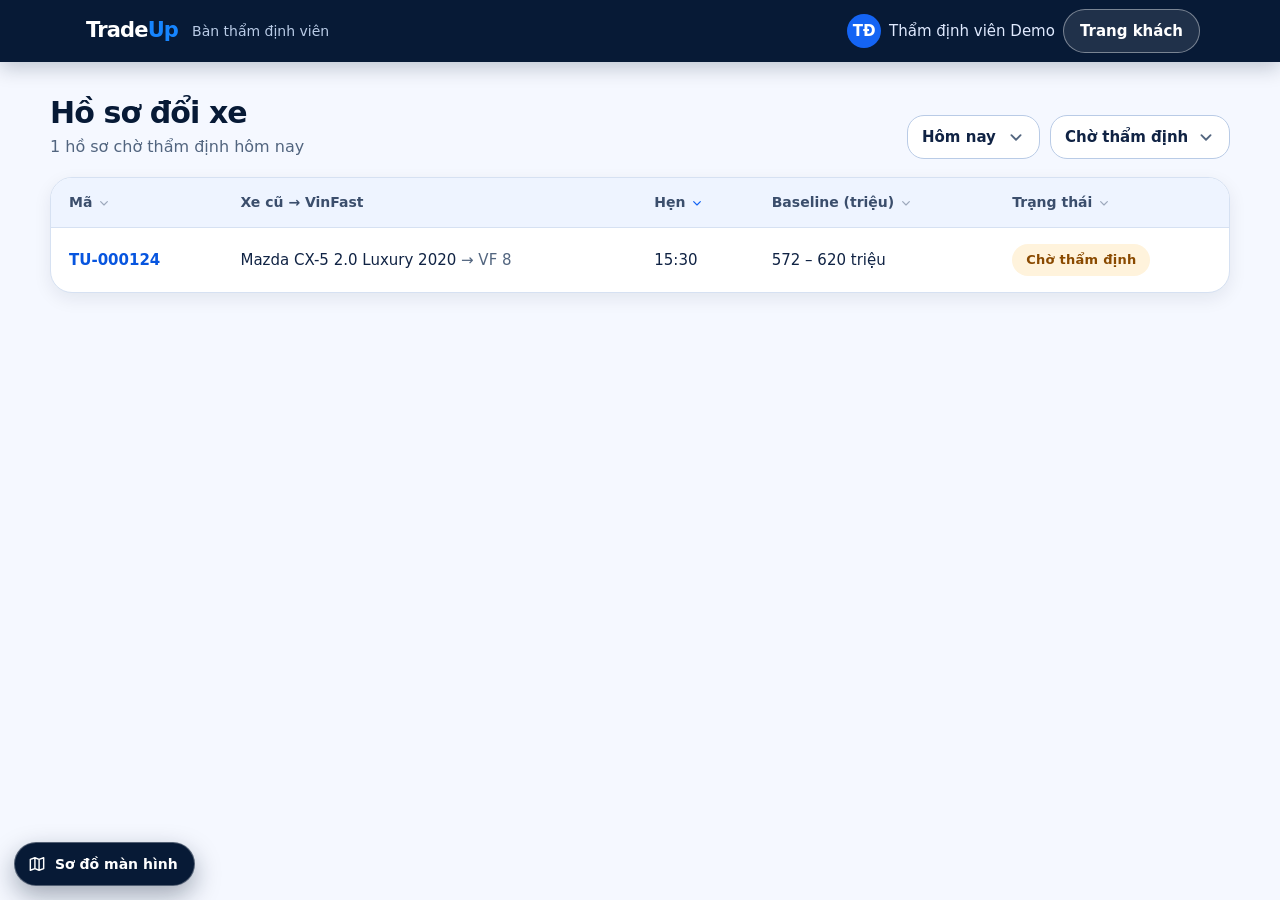
==== dealer.html @ f0292d06 "Add files via upload" ====
<!DOCTYPE html>
<html lang="vi">
<head>
<meta charset="UTF-8">
<meta name="viewport" content="width=device-width, initial-scale=1.0">
<meta name="theme-color" content="#071a36">
<title>TradeUp — Bàn thẩm định viên</title>
<link rel="stylesheet" href="assets/css/base.css">
<link rel="stylesheet" href="assets/css/app.css">
</head>
<body class="app-body">
<header class="appbar">
  <div class="appbar-in">
    <a class="logo" href="dealer.html#/" aria-label="TradeUp, danh sách hồ sơ">Trade<span>Up</span></a>
    <div class="appbar-title"><small>Bàn thẩm định viên</small></div>
    <span class="who"><i aria-hidden="true">TĐ</i><span>Thẩm định viên Demo</span></span>
    <a class="btn sm" href="index.html">Trang khách</a>
  </div>
</header>
<main class="desk" id="view" tabindex="-1"></main>
<dialog class="sheet" id="sheet"></dialog>
<noscript><p style="padding:24px">Bản thử này cần bật JavaScript.</p></noscript>
<script src="assets/js/data.js"></script>
<script src="assets/js/store.js"></script>
<script src="assets/js/ui.js"></script>
<script src="assets/js/dealer.js"></script>
</body>
</html>
---- assets/css/base.css ----
/* TradeUp: tokens + shared components + landing page.
   Look follows docs/tradeup-landing-page.html. */
:root {
  --blue: #1464f4; --blue-600: #0755df; --blue-300: #1685ff; --sky: #9ec8ff;
  --navy: #071a36; --navy-2: #0d2a52; --navy-deep: #06162d;
  --ink: #102344; --muted: #52657f; --ice: #eef4ff; --ground: #f5f8ff; --line: #d6e1f2; --white: #fff;
  --on-navy: #e0eaff; --on-navy-muted: #b9cbe6;
  --warn: #8a4a00; --warn-bg: #fff3dc; --warn-line: #f1cf8f;
  --danger: #b4232a; --danger-bg: #fdecec; --ok: #0b6b43; --ok-bg: #e3f6ec;
  --radius: 22px; --radius-md: 17px; --radius-sm: 12px;
  --shadow: 0 18px 55px rgba(7, 26, 54, .14); --shadow-sm: 0 6px 18px rgba(7, 26, 54, .08);
  --max: 1240px;
  --ease: cubic-bezier(.16, 1, .3, 1);
  --font: Inter, ui-sans-serif, system-ui, -apple-system, "Segoe UI", Roboto, "Helvetica Neue", Arial, sans-serif;
}
*, *::before, *::after { box-sizing: border-box; }
html { scroll-behavior: smooth; -webkit-text-size-adjust: 100%; scrollbar-color: #9db4d6 var(--ground); }
body { margin: 0; font-family: var(--font); font-size: 16px; line-height: 1.5; color: var(--ink); background: var(--ground); accent-color: var(--blue); caret-color: var(--blue); }
::selection { background: var(--blue); color: #fff; }
a { color: inherit; text-decoration: none; }
button, input, select, textarea { font: inherit; color: inherit; }
button { cursor: pointer; }
img { max-width: 100%; display: block; }
h1, h2, h3, p { margin: 0; }
h1, h2, h3 { text-wrap: balance; }
:focus-visible { outline: 3px solid var(--blue-300); outline-offset: 2px; border-radius: 6px; }
.on-dark :focus-visible, .topbar :focus-visible, .hero :focus-visible { outline-color: #a8d0ff; }
.num { font-variant-numeric: tabular-nums; }
.sr-only { position: absolute; width: 1px; height: 1px; overflow: hidden; clip: rect(0 0 0 0); white-space: nowrap; }
.container { width: min(var(--max), calc(100% - 64px)); margin-inline: auto; }
.ic { width: 20px; height: 20px; flex: none; }
.link { color: var(--blue); font-weight: 650; text-decoration: underline; text-underline-offset: 3px; text-decoration-thickness: 1px; }
.link:hover { color: var(--blue-600); }
.on-dark .link, .hero .link { color: var(--sky); }
.on-dark .link:hover, .hero .link:hover { color: #fff; }

/* Buttons */
.btn { border: 0; border-radius: 999px; min-height: 48px; padding: 13px 22px; background: var(--blue); color: #fff; font-weight: 750; display: inline-flex; align-items: center; justify-content: center; gap: 9px; text-align: center; transition: transform .25s var(--ease), background-color .2s, box-shadow .25s var(--ease); box-shadow: 0 8px 22px rgba(20, 100, 244, .24); }
.btn:hover { transform: translateY(-2px); background: var(--blue-600); box-shadow: 0 12px 26px rgba(20, 100, 244, .3); }
.btn:active { transform: translateY(0); }
.btn[disabled], .btn[aria-disabled="true"] { background: #c3cfe2; color: #56657c; box-shadow: none; cursor: not-allowed; transform: none; }
.btn.ghost { background: rgba(255, 255, 255, .08); border: 1px solid rgba(255, 255, 255, .66); box-shadow: none; }
.btn.ghost:hover { background: rgba(255, 255, 255, .18); }
.btn.light { background: #fff; color: var(--navy); box-shadow: none; }
.btn.light:hover { background: var(--ice); }
.btn.outline { background: #fff; color: var(--blue); border: 1px solid #b9cdf0; box-shadow: none; }
.btn.outline:hover { background: var(--ice); border-color: var(--blue); }
.btn.outline.danger { color: var(--danger); border-color: #ecc1c3; }
.btn.outline.danger:hover { background: var(--danger-bg); border-color: var(--danger); }
.btn.sm { min-height: 44px; padding: 9px 16px; font-size: 15px; }
.btn.block { width: 100%; }
.iconbtn { width: 44px; height: 44px; border-radius: 50%; border: 0; background: transparent; display: inline-grid; place-items: center; color: inherit; transition: background-color .2s; }
.iconbtn:hover { background: rgba(20, 100, 244, .12); }
.logo { font-size: 25px; font-weight: 850; letter-spacing: -.04em; color: inherit; }
.logo span { color: var(--blue-300); }

/* Range bar: one drawing for every price range in the product */
.rbar { margin: 44px 0 10px; }
.rbar-tick.end i { transform: translateX(-94%); }
.rbar-track { position: relative; height: 12px; border-radius: 20px; background: #dbe6f7; }
.rbar-band { position: absolute; top: 0; bottom: 0; border-radius: 20px; background: linear-gradient(90deg, var(--blue), #66c4ff); transform-origin: left; }
.rbar-band::before, .rbar-band::after { content: ""; position: absolute; top: -2px; width: 16px; height: 16px; border-radius: 50%; background: var(--blue); border: 2px solid #fff; }
.rbar-band::before { left: -6px; } .rbar-band::after { right: -6px; }
.rbar-tick { position: absolute; top: -5px; height: 22px; width: 2px; background: var(--ink); }
.rbar-tick i { position: absolute; bottom: 26px; left: 50%; transform: translateX(-50%); white-space: nowrap; font-style: normal; font-size: 13px; color: var(--muted); }
.rbar-marker { position: absolute; top: -7px; width: 26px; height: 26px; margin-left: -13px; border-radius: 50%; background: var(--navy); border: 4px solid #fff; box-shadow: 0 4px 10px rgba(7, 26, 54, .3); transition: left .35s var(--ease), background-color .2s; }
.rbar-marker.out { background: #c46a00; }
.reveal .rbar-band { animation: wipe .9s var(--ease) both; }
@keyframes wipe { from { clip-path: inset(-6px 100% -6px -8px); } to { clip-path: inset(-6px -8px -6px -8px); } }

/* Notes */
.note { display: flex; gap: 10px; align-items: flex-start; padding: 12px 14px; border-radius: var(--radius-sm); background: var(--ice); color: #33486a; font-size: 15px; line-height: 1.5; }
.note .ic { margin-top: 2px; color: var(--blue); }
.note.warn { background: var(--warn-bg); color: var(--warn); border: 1px solid var(--warn-line); }
.note.warn .ic { color: #b86200; }
.pill { display: inline-flex; align-items: center; gap: 6px; background: var(--blue); color: #fff; padding: 6px 14px; border-radius: 99px; font-size: 13px; font-weight: 750; letter-spacing: .02em; }
.pill.soft { background: #dce9ff; color: #0c47b3; }
.pill.wait { background: var(--warn-bg); color: var(--warn); }
.pill.done { background: var(--ok-bg); color: var(--ok); }
.pill.off { background: #e6eaf1; color: #4b5a70; }

/* Dialog / bottom sheet */
dialog.sheet { border: 0; padding: 22px; border-radius: var(--radius); width: min(520px, calc(100% - 24px)); max-height: min(86dvh, 760px); color: var(--ink); background: #fff; box-shadow: 0 30px 90px rgba(6, 22, 45, .45); }
dialog.sheet::backdrop { background: rgba(6, 22, 45, .58); backdrop-filter: blur(3px); }
dialog.sheet[open] { animation: sheet-in .35s var(--ease); }
@keyframes sheet-in { from { opacity: 0; transform: translateY(18px); } }
.sheet-head { display: flex; align-items: center; justify-content: space-between; gap: 12px; margin: -6px -8px 8px 0; }
.sheet-head h2 { font-size: 21px; letter-spacing: -.02em; color: var(--navy); }
.sheet h3 { font-size: 14px; font-weight: 750; color: var(--muted); margin: 18px 0 8px; }
.sheet-note { color: var(--muted); font-size: 15px; }
.sheet-actions { display: flex; gap: 10px; margin-top: 20px; }
.sheet-actions .btn { flex: 1; }
.rows { margin: 0; padding: 0; list-style: none; }
.rows li, .kv { display: flex; justify-content: space-between; gap: 16px; padding: 11px 0; border-bottom: 1px solid var(--line); }
.rows li:last-child { border-bottom: 0; }
.kv dt, .rows .k { color: var(--muted); } .kv dd { margin: 0; font-weight: 650; text-align: right; }
.check { display: flex; gap: 12px; align-items: flex-start; min-height: 44px; padding: 8px 0; cursor: pointer; }
.check input { width: 22px; height: 22px; margin: 1px 0 0; flex: none; }

/* Prototype screen map */
.proto-fab { position: fixed; left: 14px; bottom: 14px; z-index: 40; display: inline-flex; align-items: center; gap: 8px; min-height: 44px; padding: 0 16px 0 12px; border-radius: 999px; border: 1px solid rgba(255, 255, 255, .3); background: var(--navy); color: #fff; font-size: 14px; font-weight: 650; box-shadow: 0 10px 26px rgba(6, 22, 45, .35); transition: transform .25s var(--ease), background-color .2s; }
.proto-fab:hover { background: var(--navy-2); transform: translateY(-2px); }
.proto-list { list-style: none; margin: 0; padding: 0; display: grid; grid-template-columns: 1fr 1fr; gap: 6px; }
.proto-list a { display: flex; align-items: center; min-height: 44px; padding: 8px 12px; border-radius: var(--radius-sm); background: var(--ice); font-size: 15px; font-weight: 600; transition: background-color .2s; }
.proto-list a:hover { background: #dce9ff; color: var(--blue-600); }
.proto-tools { display: grid; gap: 8px; justify-items: start; }
.toast { position: fixed; left: 50%; bottom: 76px; z-index: 60; transform: translate(-50%, 20px); opacity: 0; pointer-events: none; max-width: calc(100% - 32px); padding: 12px 18px; border-radius: 14px; background: var(--navy); color: #fff; font-size: 15px; box-shadow: var(--shadow); transition: opacity .25s, transform .35s var(--ease); }
.toast.show { opacity: 1; transform: translate(-50%, 0); }

/* ---------- Landing ---------- */
.topbar { position: absolute; z-index: 5; left: 0; right: 0; top: 0; color: #fff; }
.nav { height: 78px; display: flex; align-items: center; justify-content: space-between; gap: 20px; border-bottom: 1px solid rgba(255, 255, 255, .27); }
.navlinks { display: flex; gap: 34px; font-size: 14px; font-weight: 650; color: #f0f5ff; }
.navlinks a { padding: 12px 0; transition: color .2s; }
.navlinks a:hover { color: #8fc1ff; }
.nav-menu { display: none; }
.hero { min-height: 640px; color: #fff; position: relative; overflow: hidden; background: linear-gradient(90deg, #06162d 0%, #09264a 43%, #0a2544 100%); display: flex; align-items: center; padding: 118px 0 58px; }
.hero-photo { position: absolute; top: 0; bottom: 0; right: -44px; width: min(72%, 900px); background: url("../img/hero.jpg") right center / cover no-repeat; -webkit-mask-image: linear-gradient(90deg, transparent 17%, rgba(0, 0, 0, .55) 38%, #000 60%); mask-image: linear-gradient(90deg, transparent 17%, rgba(0, 0, 0, .55) 38%, #000 60%); }
.hero::after { content: ""; position: absolute; inset: auto 0 0; height: 160px; background: linear-gradient(transparent, rgba(7, 26, 54, .78)); }
.hero-content { position: relative; z-index: 1; display: grid; grid-template-columns: 1.05fr .95fr; align-items: center; gap: 24px; }
.hero h1 { font-size: clamp(44px, 6vw, 76px); line-height: .99; letter-spacing: -.04em; font-weight: 800; margin: 0 0 20px; max-width: 650px; }
.hero h1 em { font-style: normal; color: var(--blue-300); }
.hero-lead { font-size: 19px; line-height: 1.55; color: var(--on-navy); max-width: 480px; margin-bottom: 27px; }
.hero-actions { display: flex; gap: 12px; flex-wrap: wrap; }
.hero-meta { margin-top: 22px; color: #c9d8ee; font-size: 14px; display: grid; gap: 6px; }
.hero-meta span { display: flex; gap: 8px; align-items: center; }
.hero-meta .ic { width: 16px; height: 16px; color: var(--sky); }
.hero-visual { min-height: 360px; position: relative; }
.hero-card { position: absolute; right: 0; top: 50%; transform: translateY(-50%); width: 262px; padding: 22px; border: 1px solid rgba(255, 255, 255, .38); background: rgba(11, 36, 73, .74); -webkit-backdrop-filter: blur(16px); backdrop-filter: blur(16px); border-radius: 20px; box-shadow: 0 18px 60px rgba(0, 0, 0, .33); }
.hero-card strong { font-size: 14px; }
.field { margin-top: 10px; width: 100%; min-height: 44px; background: rgba(255, 255, 255, .08); border: 1px solid rgba(255, 255, 255, .16); border-radius: 12px; padding: 10px 12px; color: #fff; display: flex; justify-content: space-between; align-items: center; gap: 10px; font-size: 14px; text-align: left; transition: background-color .2s, border-color .2s; }
.field:hover { background: rgba(255, 255, 255, .16); border-color: rgba(255, 255, 255, .4); }
.field b { font-weight: 650; display: inline-flex; align-items: center; gap: 4px; }
.field .ic { width: 16px; height: 16px; }
.hero-card .amount { font-size: 30px; font-weight: 850; letter-spacing: -.03em; margin-top: 12px; font-variant-numeric: tabular-nums; }
.hero-card small { color: #c6d7ef; font-size: 13px; display: block; }

.steps { background: #fff; border-bottom: 1px solid var(--line); padding: 21px 0; }
.step-row { display: flex; align-items: center; justify-content: space-between; gap: 12px; list-style: none; margin: 0 auto; padding: 0; }
.step { display: flex; align-items: center; gap: 10px; font-size: 14px; font-weight: 750; white-space: nowrap; }
.step b { width: 28px; height: 28px; border-radius: 50%; display: grid; place-items: center; background: var(--blue); color: #fff; font-size: 14px; }
.step-line { height: 1px; flex: 1; background: #cbdaf4; max-width: 65px; }

h2.display { font-size: clamp(30px, 4vw, 46px); line-height: 1.08; letter-spacing: -.04em; font-weight: 800; color: var(--navy); margin-bottom: 12px; }
.section-head { max-width: 620px; margin-bottom: 34px; }
.section-head p { color: var(--muted); line-height: 1.65; }

.valuation { background: linear-gradient(98deg, var(--navy) 0%, #0b2c5b 50%, #e9f1ff 50%, #e9f1ff 100%); overflow: hidden; scroll-margin-top: 0; }
.val-grid { display: grid; grid-template-columns: .95fr 1.05fr; min-height: 470px; align-items: stretch; }
.val-form { padding: 62px 55px 62px 0; color: #fff; }
.val-form h2.display { color: #fff; }
.val-form > p { color: #c9d8ee; line-height: 1.6; max-width: 46ch; }
.form-grid { display: grid; grid-template-columns: 1fr 1fr; gap: 12px; margin: 25px 0 13px; }
.form-grid label { display: grid; gap: 6px; font-size: 13px; font-weight: 650; color: #c9d8ee; }
.form-grid .full { grid-column: 1 / -1; }
.control { width: 100%; min-height: 48px; border: 1px solid rgba(255, 255, 255, .22); border-radius: 12px; padding: 12px 13px; background: rgba(255, 255, 255, .08); color: #fff; font-size: 16px; font-weight: 500; outline: none; transition: border-color .2s, box-shadow .2s, background-color .2s; }
.control::placeholder { color: #b3c6e3; }
.control:hover { background: rgba(255, 255, 255, .13); }
.control:focus { border-color: #70a8ff; box-shadow: 0 0 0 3px rgba(20, 100, 244, .35); }
.control[aria-invalid="true"] { border-color: #ff9d9d; box-shadow: 0 0 0 3px rgba(255, 120, 120, .22); }
select.control { appearance: none; padding-right: 36px; background-image: url("data:image/svg+xml,%3Csvg xmlns='http://www.w3.org/2000/svg' viewBox='0 0 24 24' fill='none' stroke='%23c9d8ee' stroke-width='2' stroke-linecap='round' stroke-linejoin='round'%3E%3Cpath d='M7 10l5 5 5-5'/%3E%3C/svg%3E"); background-repeat: no-repeat; background-position: right 10px center; background-size: 20px; }
.control option { color: var(--ink); background: #fff; }
.form-error { min-height: 22px; margin: 2px 0 6px; color: #ffc4c4; font-size: 14px; }
.form-hint { font-size: 13px; color: #b3c9ea; margin-top: 12px; line-height: 1.5; }
.val-preview { padding: 54px 0 54px 64px; display: grid; grid-template-columns: .7fr 1.3fr; gap: 18px; align-items: center; position: relative; }
.val-preview::before { content: ""; position: absolute; width: 350px; height: 350px; border-radius: 50%; background: radial-gradient(circle, #fff 0%, #dce9ff 65%, transparent 66%); left: 7%; top: 12%; }
.car-stage { position: relative; z-index: 1; }
.car-stage img { width: 100%; max-width: 230px; aspect-ratio: 1.22; object-fit: cover; margin-top: 14px; mix-blend-mode: multiply; filter: drop-shadow(0 20px 14px rgba(23, 52, 90, .16)); }
.result-card { position: relative; z-index: 1; background: rgba(255, 255, 255, .86); border: 1px solid #fff; border-radius: 18px; padding: 22px; box-shadow: var(--shadow); }
.result-card h3 { font-size: 16px; color: var(--navy); }
.result-card .big { font-size: 26px; font-weight: 850; letter-spacing: -.03em; color: var(--blue); margin-top: 6px; font-variant-numeric: tabular-nums; }
.result-card .info { display: flex; gap: 8px; border-top: 1px solid var(--line); margin-top: 14px; padding-top: 14px; font-size: 13px; line-height: 1.55; color: var(--muted); }
.result-card .info .ic { width: 16px; height: 16px; margin-top: 2px; color: var(--blue); }
.result-card .sub { border-top: 1px solid var(--line); margin-top: 14px; padding-top: 14px; }
.result-card .sub small { color: var(--muted); font-size: 13px; display: block; }
.result-card .sub b { display: block; font-size: 22px; font-weight: 850; letter-spacing: -.03em; margin: 3px 0; font-variant-numeric: tabular-nums; }
.result-card .btn { margin-top: 16px; }
.skeleton { height: 12px; border-radius: 20px; background: #d2dcec; }

.models { background: linear-gradient(180deg, #f3f7ff, #eaf1ff); padding: 78px 0; }
.model-grid { display: grid; grid-template-columns: repeat(6, 1fr); gap: 14px; }
.model { background: rgba(255, 255, 255, .7); border: 1px solid #dce7f8; border-radius: var(--radius-md); padding: 14px 10px 17px; text-align: center; transition: transform .3s var(--ease), box-shadow .3s var(--ease), border-color .2s, background-color .2s; }
.model:hover, .model[aria-pressed="true"] { border-color: var(--blue); box-shadow: 0 10px 28px rgba(20, 100, 244, .13); transform: translateY(-4px); background: #fff; }
.model[aria-pressed="true"] { box-shadow: 0 0 0 2px var(--blue), 0 10px 28px rgba(20, 100, 244, .16); }
.model img { width: 104px; height: 82px; margin-inline: auto; object-fit: cover; mix-blend-mode: multiply; }
.model strong { display: block; margin-top: 8px; color: var(--navy); font-size: 15px; }
.model small { color: var(--muted); font-size: 13px; display: block; }
.model .from { margin-top: 6px; color: var(--ink); font-weight: 650; font-variant-numeric: tabular-nums; }
.model-note { margin-top: 18px; color: var(--muted); font-size: 13px; max-width: 75ch; }

.calc-band { background: radial-gradient(ellipse at 85% 0%, #174b91 0%, transparent 42%), var(--navy); color: #fff; padding: 70px 0; }
.calc-grid { display: grid; grid-template-columns: .8fr 1.2fr; gap: 40px; align-items: center; }
.calc-band h2.display { color: #fff; }
.calc-band p { color: #c4d5ed; line-height: 1.6; }
.equation { display: grid; grid-template-columns: 1fr auto 1fr auto 1fr auto 1.25fr; gap: 10px; align-items: center; }
.eq-item { min-height: 118px; border-radius: var(--radius-md); background: rgba(255, 255, 255, .075); border: 1px solid rgba(255, 255, 255, .13); display: flex; flex-direction: column; justify-content: center; align-items: center; gap: 8px; text-align: center; padding: 12px; font-size: 14px; color: #e2ecfa; }
.eq-item .ic { width: 26px; height: 26px; color: #fff; }
.eq-item .v { font-weight: 800; font-size: 17px; color: #fff; font-variant-numeric: tabular-nums; }
.eq-item.result { color: #fff; background: var(--blue); border-color: #4c93ff; box-shadow: 0 12px 32px rgba(20, 100, 244, .3); }
.operator { font-size: 25px; color: #a8c7f6; }
.calc-note { font-size: 13px; color: #a9bfdd; margin-top: 18px; }

.trust { background: #fff; padding: 78px 0; }
.trust-grid { display: grid; grid-template-columns: .9fr 1fr 1fr 1fr 1.1fr; gap: 18px; align-items: center; }
.trust-title h2 { font-size: 34px; margin: 0; }
.trust-item { border-left: 1px solid var(--line); padding: 8px 16px; text-align: center; }
.trust-item .ic { width: 30px; height: 30px; color: var(--blue); }
.trust-item p { font-size: 14px; line-height: 1.5; margin-top: 9px; }
.dealer-img { width: 100%; height: 170px; object-fit: cover; object-position: 100% 30%; border-radius: 15px; }

.faq { background: var(--ground); padding: 78px 0; }
.faq-grid { display: grid; grid-template-columns: .8fr 1.2fr; gap: 40px; align-items: start; }
.faq-list { display: grid; gap: 10px; }
.faq details { background: #fff; border: 1px solid var(--line); border-radius: var(--radius-md); transition: box-shadow .3s var(--ease), border-color .2s; }
.faq details[open] { border-color: #b9cdf0; box-shadow: var(--shadow-sm); }
.faq summary { list-style: none; cursor: pointer; display: flex; justify-content: space-between; align-items: center; gap: 14px; min-height: 60px; padding: 14px 20px; font-weight: 700; color: var(--navy); border-radius: var(--radius-md); }
.faq summary::-webkit-details-marker { display: none; }
.faq summary .ic { color: var(--blue); transition: transform .3s var(--ease); }
.faq details[open] summary .ic { transform: rotate(180deg); }
.faq details p { padding: 0 20px 18px; color: #3b4e6c; line-height: 1.65; max-width: 68ch; }

.cta { background: linear-gradient(110deg, #0758e7, #1685ff); color: #fff; padding: 52px 0; position: relative; overflow: hidden; }
.cta::before { content: ""; position: absolute; width: 500px; height: 500px; border: 1px solid rgba(255, 255, 255, .19); border-radius: 50%; left: -220px; top: -330px; }
.cta-inner { display: flex; align-items: center; justify-content: center; gap: 50px; position: relative; }
.cta h2 { font-size: 36px; letter-spacing: -.04em; font-weight: 800; }
.footer { background: var(--navy-deep); color: #b7c8e0; padding: 34px 0 86px; }
.footer-row { display: flex; align-items: center; justify-content: space-between; gap: 20px; }
.footer .logo { color: #fff; }
.footer-links { display: flex; gap: 24px; font-size: 14px; flex-wrap: wrap; }
.footer-links a { padding: 10px 0; } .footer-links a:hover { color: #fff; }
.footer small { font-size: 13px; color: #9db1cf; }

@media (max-width: 1080px) {
  .navlinks { gap: 20px; }
  .model-grid { grid-template-columns: repeat(3, 1fr); }
  .val-preview { grid-template-columns: 1fr; padding-left: 36px; }
  .car-stage { display: none; } .val-preview::before { display: none; }
}
@media (max-width: 900px) {
  .container { width: min(100% - 40px, var(--max)); }
  .hero-content { grid-template-columns: 1fr .7fr; }
  .hero-card { right: -10px; width: 220px; }
  .val-grid { grid-template-columns: 1fr; } .valuation { background: var(--navy); }
  .val-form { padding: 50px 0 30px; }
  .val-preview { background: #e9f1ff; margin: 0 -20px; padding: 32px 20px; grid-template-columns: .8fr 1fr; }
  .car-stage { display: block; }
  .calc-grid, .faq-grid { grid-template-columns: 1fr; gap: 28px; }
  .trust-grid { grid-template-columns: repeat(3, 1fr); } .trust-title { grid-column: 1 / -1; }
  .trust-item:first-of-type { border-left: 0; } .dealer-img { grid-column: 1 / -1; height: 220px; }
  .step-row { overflow-x: auto; justify-content: flex-start; scrollbar-width: none; }
  .step-line { min-width: 18px; }
}
@media (max-width: 720px) {
  .navlinks { display: none; position: absolute; top: 66px; left: 0; right: 0; flex-direction: column; gap: 0; padding: 8px 18px 16px; background: var(--navy); border-bottom: 1px solid rgba(255, 255, 255, .2); box-shadow: 0 18px 40px rgba(0, 0, 0, .4); font-size: 16px; }
  .navlinks.open { display: flex; }
  .navlinks a { padding: 13px 0; border-bottom: 1px solid rgba(255, 255, 255, .1); }
  .nav-menu { display: inline-grid; color: #fff; }
  .nav-menu:hover { background: rgba(255, 255, 255, .14); }
  .nav > .btn { display: none; }
}
@media (max-width: 620px) {
  .container { width: calc(100% - 36px); }
  .nav { height: 66px; }
  .hero { min-height: 0; padding: 104px 0 30px; }
  .hero-photo { top: auto; bottom: 0; right: -30px; width: 150%; height: 300px; background-position: right bottom; -webkit-mask-image: linear-gradient(180deg, transparent 0%, #000 60%); mask-image: linear-gradient(180deg, transparent 0%, #000 60%); opacity: .9; }
  .hero-content { grid-template-columns: 1fr; gap: 26px; }
  .hero h1 { font-size: clamp(42px, 13vw, 52px); }
  .hero-lead { font-size: 17px; }
  .hero-actions .btn { flex: 1 1 100%; }
  .hero-visual { min-height: 0; }
  .hero-card { position: relative; top: auto; right: auto; transform: none; width: 100%; padding: 16px; }
  .step { font-size: 14px; }
  .val-form { padding: 44px 0 26px; }
  .val-preview { grid-template-columns: 1fr; margin: 0 -18px; padding: 24px 18px 34px; }
  .car-stage { display: none; }
  .models, .trust, .faq, .calc-band { padding: 58px 0; }
  .model-grid { grid-template-columns: repeat(2, 1fr); }
  .equation { grid-template-columns: 1fr auto 1fr; gap: 8px; }
  .equation .op-2 { display: none; }
  .equation .eq-item:nth-of-type(3) { grid-column: 1; }
  .equation .result { grid-column: 1 / -1; min-height: 84px; }
  .trust-grid { grid-template-columns: 1fr; gap: 6px; }
  .trust-item { border-left: 0; border-top: 1px solid var(--line); padding: 16px 0; display: flex; align-items: center; gap: 14px; text-align: left; }
  .trust-item p { margin: 0; } .trust-item br { display: none; }
  .dealer-img { margin-top: 12px; }
  .cta-inner { flex-direction: column; gap: 20px; text-align: center; } .cta h2 { font-size: 30px; }
  .footer-row { flex-direction: column; align-items: flex-start; } .footer-links { gap: 4px 20px; }
  .proto-fab span { display: none; } .proto-fab { padding: 0; width: 46px; justify-content: center; }
  .proto-list { grid-template-columns: 1fr; }
}
@media (prefers-reduced-motion: reduce) {
  html { scroll-behavior: auto; }
  *, *::before, *::after { animation-duration: .01ms !important; transition-duration: .01ms !important; }
}
---- assets/css/app.css ----
/* TradeUp: customer flow (flow.html) and appraiser desk (dealer.html). Loads after base.css. */
body.app-body { min-height: 100dvh; display: flex; flex-direction: column; }
.appbar { position: sticky; top: 0; z-index: 20; background: var(--navy); color: #fff; box-shadow: 0 6px 20px rgba(6, 22, 45, .22); }
.appbar-in { width: min(1120px, 100% - 24px); margin-inline: auto; min-height: 62px; display: flex; align-items: center; gap: 8px; }
.appbar .iconbtn:hover { background: rgba(255, 255, 255, .14); }
.appbar-title { flex: 1; min-width: 0; }
.appbar-title strong { display: block; font-size: 17px; line-height: 1.25; white-space: nowrap; overflow: hidden; text-overflow: ellipsis; }
.appbar-title small { display: block; white-space: nowrap; overflow: hidden; text-overflow: ellipsis; font-size: 14px; color: var(--on-navy-muted); font-variant-numeric: tabular-nums; }
.appbar .logo { font-size: 21px; padding: 8px 6px; }
.appbar .btn.sm { background: rgba(255, 255, 255, .1); border: 1px solid rgba(255, 255, 255, .4); box-shadow: none; }
.appbar .btn.sm:hover { background: rgba(255, 255, 255, .2); }
.progress { height: 4px; background: rgba(255, 255, 255, .16); }
.progress i { display: block; height: 100%; background: linear-gradient(90deg, var(--blue-300), #66c4ff); border-radius: 0 4px 4px 0; transition: width .5s var(--ease); }

.app { flex: 1; width: min(580px, 100% - 32px); margin-inline: auto; padding: 26px 0 110px; }
.app.wide { width: min(1080px, 100% - 32px); }
.app h1 { font-size: clamp(26px, 6vw, 32px); line-height: 1.15; letter-spacing: -.03em; font-weight: 800; color: var(--navy); margin-bottom: 8px; }
.app .lead { color: var(--muted); margin-bottom: 20px; max-width: 60ch; }
.view { animation: view-in .45s var(--ease); }
@keyframes view-in { from { transform: translateY(8px); } }

.panel { background: #fff; border: 1px solid var(--line); border-radius: var(--radius); padding: 20px; box-shadow: var(--shadow-sm); }
.panel + .panel { margin-top: 14px; }
.panel h2 { font-size: 16px; font-weight: 750; color: var(--muted); margin-bottom: 6px; }
.panel.navy { background: radial-gradient(ellipse at 100% 0%, #174b91 0%, transparent 55%), var(--navy); border-color: var(--navy); color: #fff; }
.panel.navy h2 { color: var(--on-navy-muted); }
.stack { display: grid; gap: 12px; }

/* Intake */
.crumbs { display: flex; flex-wrap: wrap; gap: 6px; margin-bottom: 18px; }
.crumbs:empty { display: none; }
.crumb { min-height: 36px; padding: 4px 12px; border-radius: 99px; border: 1px solid #c9d8f0; background: #fff; font-size: 15px; font-weight: 650; color: var(--ink); transition: border-color .2s, background-color .2s; }
.crumb:hover { border-color: var(--blue); background: var(--ice); }
.choices { display: grid; grid-template-columns: repeat(auto-fill, minmax(136px, 1fr)); gap: 10px; }
.choices.cols-3 { grid-template-columns: repeat(3, 1fr); }
.choice { min-height: 54px; padding: 10px 14px; border-radius: var(--radius-md); border: 1px solid #c9d8f0; background: #fff; font-weight: 650; text-align: center; transition: transform .25s var(--ease), border-color .2s, background-color .2s, box-shadow .25s var(--ease); }
.choice:hover { border-color: var(--blue); transform: translateY(-2px); box-shadow: 0 8px 20px rgba(20, 100, 244, .12); }
.choice[aria-pressed="true"], .choice[aria-checked="true"] { background: var(--blue); border-color: var(--blue); color: #fff; }
.choice.alt { border-style: dashed; color: var(--muted); }
.group { margin-bottom: 20px; }
.group > .glabel { display: block; font-weight: 750; margin-bottom: 8px; color: var(--navy); }
.group.missing > .glabel { color: var(--danger); }
.input { width: 100%; min-height: 54px; padding: 12px 16px; border-radius: var(--radius-md); border: 1px solid #b9cbe6; background: #fff; font-size: 18px; font-weight: 600; outline: none; transition: border-color .2s, box-shadow .2s; }
.input::placeholder { color: #6b7d97; font-weight: 500; }
.input:hover { border-color: #8fa9d1; }
.input:focus { border-color: var(--blue); box-shadow: 0 0 0 3px rgba(20, 100, 244, .2); }
.input[aria-invalid="true"] { border-color: var(--danger); box-shadow: 0 0 0 3px rgba(180, 35, 42, .14); }
.input-wrap { position: relative; }
.input-wrap .unit { position: absolute; right: 16px; top: 50%; transform: translateY(-50%); color: var(--muted); font-weight: 650; pointer-events: none; }
.input-wrap .input { padding-right: 56px; }
select.input { appearance: none; padding-right: 44px; font-size: 16px; background: #fff url("data:image/svg+xml,%3Csvg xmlns='http://www.w3.org/2000/svg' viewBox='0 0 24 24' fill='none' stroke='%2352657f' stroke-width='2' stroke-linecap='round' stroke-linejoin='round'%3E%3Cpath d='M7 10l5 5 5-5'/%3E%3C/svg%3E") no-repeat right 12px center / 22px; }
.field-label { display: block; font-weight: 700; margin: 0 0 6px; color: var(--navy); }
.field-err { color: var(--danger); font-size: 15px; margin-top: 6px; min-height: 22px; }
.fgrid { display: grid; gap: 16px; }
.agent { display: flex; gap: 12px; margin-top: 16px; padding: 16px; border-radius: var(--radius-md) var(--radius-md) var(--radius-md) 6px; background: #e3edff; border: 1px solid #c3d6f7; animation: view-in .4s var(--ease); }
.agent-av { width: 36px; height: 36px; flex: none; border-radius: 50%; background: var(--navy); color: #fff; display: grid; place-items: center; font-size: 12px; font-weight: 850; letter-spacing: -.03em; }
.agent-av span { color: var(--blue-300); }
.agent p { color: var(--ink); }
.agent-actions { display: flex; gap: 8px; flex-wrap: wrap; margin-top: 12px; }
.free { margin-top: 28px; padding-top: 20px; border-top: 1px solid var(--line); }
.free form { display: flex; gap: 8px; }
.free .input { font-size: 16px; font-weight: 500; }
.free .btn { flex: none; width: 54px; height: 54px; padding: 0; }
.free small { display: block; margin-top: 8px; color: var(--muted); font-size: 14px; }
.actions { display: grid; gap: 10px; margin-top: 22px; }
.actions.row { grid-template-columns: 1fr 1.4fr; }

/* Processing */
.proc { text-align: center; padding-top: 28px; }
.spinner { width: 56px; height: 56px; margin: 0 auto 18px; border-radius: 50%; border: 5px solid #d3e2fb; border-top-color: var(--blue); animation: spin .9s linear infinite; }
@keyframes spin { to { transform: rotate(360deg); } }
.proc-list { list-style: none; margin: 26px auto 22px; padding: 0; display: grid; gap: 4px; max-width: 360px; text-align: left; }
.proc-list li { display: flex; align-items: center; gap: 12px; min-height: 44px; color: #6b7d97; transition: color .3s; }
.proc-list .dot { width: 24px; height: 24px; flex: none; border-radius: 50%; border: 2px solid #b9cbe6; display: grid; place-items: center; color: #fff; transition: background-color .3s, border-color .3s; }
.proc-list .dot .ic { width: 14px; height: 14px; opacity: 0; }
.proc-list li.doing { color: var(--ink); font-weight: 650; }
.proc-list li.doing .dot { border-color: var(--blue); border-top-color: transparent; animation: spin .8s linear infinite; }
.proc-list li.ok { color: var(--ink); }
.proc-list li.ok .dot { background: var(--blue); border-color: var(--blue); }
.proc-list li.ok .dot .ic { opacity: 1; }

/* Result */
.result-grid { display: grid; gap: 14px; }
.result-grid > * { margin: 0 !important; min-width: 0; }
.figure { display: inline-flex; align-items: baseline; gap: 8px; border: 0; background: none; padding: 0; text-align: left; font-size: clamp(30px, 8vw, 40px); font-weight: 850; letter-spacing: -.035em; line-height: 1.1; color: var(--blue); font-variant-numeric: tabular-nums; text-decoration: underline dotted 2px rgba(20, 100, 244, .45); text-underline-offset: 7px; transition: color .2s; }
.figure:hover { color: var(--blue-600); text-decoration-style: solid; }
.panel.navy .figure { color: #fff; text-decoration-color: rgba(255, 255, 255, .5); }
.why { margin-top: 12px; display: flex; flex-wrap: wrap; gap: 6px 10px; align-items: center; color: var(--muted); font-size: 15px; }
.ledger { margin: 10px 0 0; padding: 0; list-style: none; }
.ledger li { border-bottom: 1px solid var(--line); }
.ledger button { width: 100%; min-height: 52px; display: flex; justify-content: space-between; align-items: center; gap: 14px; padding: 8px 0; border: 0; background: none; text-align: left; transition: color .2s; }
.ledger button:hover .v { color: var(--blue); text-decoration: underline; text-underline-offset: 3px; }
.ledger .k small { display: block; color: var(--muted); font-size: 14px; }
.ledger .v { font-weight: 700; white-space: nowrap; font-variant-numeric: tabular-nums; }
.ledger li.total { border-bottom: 0; }
.ledger li.total .k { font-weight: 800; font-size: 17px; color: var(--navy); }
.ledger li.total .v { font-size: 22px; font-weight: 850; letter-spacing: -.03em; color: var(--blue); }
.targets { display: flex; gap: 8px; overflow-x: auto; padding: 4px 2px 10px; margin: 4px -2px 0; scrollbar-width: thin; }
.target { flex: none; width: 96px; padding: 6px 6px 10px; border-radius: 14px; border: 1px solid #c9d8f0; background: #fff; text-align: center; font-weight: 700; font-size: 15px; transition: border-color .2s, box-shadow .25s var(--ease), transform .25s var(--ease); }
.target img { width: 70px; height: 52px; margin-inline: auto; object-fit: cover; mix-blend-mode: multiply; }
.target:hover { border-color: var(--blue); transform: translateY(-2px); }
.target[aria-pressed="true"] { border-color: var(--blue); box-shadow: 0 0 0 2px var(--blue); background: var(--ice); }
.loan-row { display: grid; grid-template-columns: 1fr auto; gap: 6px 14px; align-items: center; margin-top: 14px; }
.loan-row label { font-weight: 650; }
.loan-row output { font-weight: 800; font-variant-numeric: tabular-nums; }
.loan-row input[type="range"] { grid-column: 1 / -1; width: 100%; height: 44px; margin: 0; }
.panel.navy input[type="range"] { accent-color: #66c4ff; }
.panel.navy .input { background: rgba(255, 255, 255, .1); border-color: rgba(255, 255, 255, .28); color: #fff; min-height: 48px; background-image: url("data:image/svg+xml,%3Csvg xmlns='http://www.w3.org/2000/svg' viewBox='0 0 24 24' fill='none' stroke='%23c9d8ee' stroke-width='2' stroke-linecap='round' stroke-linejoin='round'%3E%3Cpath d='M7 10l5 5 5-5'/%3E%3C/svg%3E"); }
.panel.navy .input { background-repeat: no-repeat; background-position: right 12px center; background-size: 22px; }
.panel.navy .input option { color: var(--ink); }
.monthly { margin-top: 16px; padding-top: 16px; border-top: 1px solid rgba(255, 255, 255, .18); }
.monthly small { display: block; color: var(--on-navy-muted); font-size: 15px; }
.monthly b { display: block; font-size: clamp(30px, 8vw, 38px); font-weight: 850; letter-spacing: -.035em; line-height: 1.15; font-variant-numeric: tabular-nums; }
.panel.navy .note { background: rgba(255, 255, 255, .08); color: #d5e2f6; margin-top: 14px; }
.panel.navy .note .ic { color: var(--sky); }
.stickybar { position: fixed; left: 0; right: 0; bottom: 0; z-index: 10; padding: 10px 14px calc(10px + env(safe-area-inset-bottom)) 70px; background: rgba(245, 248, 255, .95); -webkit-backdrop-filter: blur(10px); backdrop-filter: blur(10px); border-top: 1px solid var(--line); display: flex; gap: 8px; }
.stickybar .btn { flex: 1; padding-inline: 12px; white-space: nowrap; }
.stickybar .btn:last-child .ic { display: none; }
.stickybar .btn.outline { flex: none; width: 48px; padding: 0; }
.stickybar .btn.outline span { position: absolute; width: 1px; height: 1px; overflow: hidden; clip: rect(0 0 0 0); }
.empty { text-align: center; padding: 40px 20px; }
.empty .ic { width: 44px; height: 44px; color: var(--blue); margin: 0 auto 12px; }
.empty p { color: var(--muted); margin: 6px auto 20px; max-width: 42ch; }

/* Sources sheet */
.comps { list-style: none; margin: 0; padding: 0; }
.comps li { display: grid; grid-template-columns: 1fr auto; gap: 2px 12px; padding: 10px 0; border-bottom: 1px solid var(--line); font-size: 15px; }
.comps li small { color: var(--muted); font-size: 14px; }
.comps li b { font-variant-numeric: tabular-nums; }
.chat-log { display: grid; gap: 10px; margin: 12px 0; max-height: 44dvh; overflow-y: auto; }
.msg { max-width: 88%; padding: 10px 14px; border-radius: 16px; font-size: 16px; }
.msg.me { justify-self: end; background: var(--blue); color: #fff; border-bottom-right-radius: 5px; }
.msg.bot { justify-self: start; background: #e3edff; border-bottom-left-radius: 5px; }
.chips { display: flex; flex-wrap: wrap; gap: 8px; }
.chip { min-height: 44px; padding: 8px 14px; border-radius: 99px; border: 1px solid #b9cdf0; background: #fff; color: var(--blue-600); font-size: 15px; font-weight: 650; text-align: left; transition: background-color .2s, border-color .2s; }
.chip:hover { background: var(--ice); border-color: var(--blue); }

/* Photos */
.slots { display: grid; grid-template-columns: repeat(3, 1fr); gap: 10px; }
.slot { position: relative; aspect-ratio: 4 / 3; border-radius: var(--radius-md); border: 2px dashed #a9bfdf; background: #fff; display: grid; place-items: center; align-content: center; gap: 4px; font-size: 15px; font-weight: 650; color: var(--muted); overflow: hidden; transition: border-color .2s, background-color .2s; }
.slot:hover { border-color: var(--blue); background: var(--ice); color: var(--blue-600); }
.slot.ok { border: 2px solid var(--blue); color: #fff; background: var(--navy-2); }
.slot.ok img { position: absolute; inset: 0; width: 100%; height: 100%; object-fit: cover; opacity: .82; }
.slot.ok span { position: relative; display: inline-flex; align-items: center; gap: 4px; padding: 3px 9px; border-radius: 99px; background: rgba(7, 26, 54, .82); }
.slot.bad { border: 2px solid var(--danger); color: var(--danger); background: var(--danger-bg); }
.slot .ic { width: 22px; height: 22px; }
.slot.ok .ic { width: 16px; height: 16px; }
.dmg { list-style: none; margin: 8px 0 0; padding: 0; }
.dmg li { padding: 12px 0; border-bottom: 1px solid var(--line); }
.dmg-top { display: flex; justify-content: space-between; gap: 12px; font-weight: 650; }
.dmg-top b { font-variant-numeric: tabular-nums; white-space: nowrap; }
.dmg-btns { display: flex; gap: 8px; margin-top: 8px; }
.dmg-edit { display: grid; grid-template-columns: repeat(3, 1fr); gap: 8px; margin-top: 10px; }
.dmg-edit .input { min-height: 48px; padding: 8px 34px 8px 12px; font-size: 16px; font-weight: 500; background-position: right 6px center; }
.dmg-edit .btn { grid-column: 1 / -1; }

/* Booking / confirm / track */
.times { display: grid; grid-template-columns: repeat(auto-fill, minmax(84px, 1fr)); gap: 8px; }
.times .choice { min-height: 48px; padding: 6px; font-variant-numeric: tabular-nums; }
.sendlist { margin: 8px 0 0; padding-left: 20px; display: grid; gap: 4px; }
.timeline { list-style: none; margin: 6px 0 0; padding: 0; }
.timeline li { position: relative; display: grid; grid-template-columns: 28px 1fr auto; gap: 12px; align-items: start; padding: 0 0 22px; }
.timeline li::before { content: ""; position: absolute; left: 13px; top: 26px; bottom: 0; width: 2px; background: #c9d8f0; }
.timeline li:last-child { padding-bottom: 0; } .timeline li:last-child::before { display: none; }
.timeline .dot { width: 28px; height: 28px; border-radius: 50%; border: 2px solid #b9cbe6; background: #fff; display: grid; place-items: center; color: #fff; }
.timeline .dot .ic { width: 15px; height: 15px; }
.timeline li.ok .dot { background: var(--blue); border-color: var(--blue); }
.timeline li.ok::before { background: var(--blue); }
.timeline li.now .dot { border-color: var(--blue); box-shadow: 0 0 0 5px rgba(20, 100, 244, .16); }
.timeline li.now .dot::after { content: ""; width: 10px; height: 10px; border-radius: 50%; background: var(--blue); }
.timeline li.off .dot { border-color: #b4232a; }
.timeline .t { font-weight: 700; padding-top: 2px; }
.timeline .t small { display: block; font-weight: 400; color: var(--muted); font-size: 15px; }
.timeline time { color: var(--muted); font-size: 15px; padding-top: 3px; font-variant-numeric: tabular-nums; }
.timeline li.todo .t { color: #6b7d97; font-weight: 500; }
.official { margin-top: 6px; padding: 16px; border-radius: var(--radius-md); background: var(--ok-bg); border: 1px solid #b5e2c9; }
.official b { display: block; font-size: 30px; font-weight: 850; letter-spacing: -.03em; color: var(--ok); font-variant-numeric: tabular-nums; }

/* ---------- Appraiser desk ---------- */
.desk { width: min(1180px, 100% - 40px); margin-inline: auto; padding: 28px 0 100px; flex: 1; }
.desk-head { display: flex; flex-wrap: wrap; align-items: end; justify-content: space-between; gap: 14px; margin-bottom: 18px; }
.desk-head h1 { font-size: 30px; letter-spacing: -.03em; font-weight: 800; color: var(--navy); }
.desk-head p { color: var(--muted); }
.filters { display: flex; gap: 10px; flex-wrap: wrap; }
.filters .input { min-height: 44px; padding: 8px 40px 8px 14px; width: auto; font-size: 15px; font-weight: 650; }
.who { display: inline-flex; align-items: center; gap: 8px; font-size: 15px; color: var(--on-navy); }
.who i { width: 34px; height: 34px; border-radius: 50%; background: var(--blue); display: grid; place-items: center; font-style: normal; font-weight: 800; color: #fff; }
.tablewrap { background: #fff; border: 1px solid var(--line); border-radius: var(--radius); box-shadow: var(--shadow-sm); overflow: hidden; }
table.cases { width: 100%; border-collapse: collapse; font-size: 15px; }
.cases th { text-align: left; padding: 14px 18px; background: var(--ice); color: #3b4e6c; font-weight: 750; font-size: 14px; border-bottom: 1px solid var(--line); white-space: nowrap; }
.cases th button { border: 0; background: none; padding: 0; font-weight: inherit; color: inherit; display: inline-flex; align-items: center; gap: 4px; }
.cases th button:hover { color: var(--blue); }
.cases th button .ic { width: 16px; height: 16px; opacity: .45; }
.cases th[aria-sort="descending"] .ic { transform: rotate(180deg); }
.cases th[aria-sort] button .ic { opacity: 1; color: var(--blue); }
.cases td { padding: 0; border-bottom: 1px solid var(--line); font-variant-numeric: tabular-nums; }
.cases tr:last-child td { border-bottom: 0; }
.cases td > a, .cases td > span { display: block; padding: 16px 18px; }
.cases tbody tr { transition: background-color .15s; }
.cases tbody tr:hover { background: #f1f6ff; }
.cases .code { font-weight: 750; color: var(--blue-600); }
.cases .to { color: var(--muted); }
.case-grid { display: grid; grid-template-columns: 1fr 1fr; gap: 16px; align-items: start; }
.case-grid .panel { margin: 0; }
.thumbs { display: grid; grid-template-columns: repeat(4, 1fr); gap: 8px; margin: 8px 0 4px; }
.thumbs div { aspect-ratio: 4 / 3; border-radius: 10px; background: var(--navy-2) center / cover; display: grid; place-items: end start; padding: 6px; color: #fff; font-size: 13px; font-weight: 650; }
.thumbs.none { display: block; color: var(--muted); }
.price-in { display: grid; grid-template-columns: 1fr auto; gap: 10px; align-items: center; }
.price-in .input { font-size: 26px; font-weight: 850; letter-spacing: -.02em; min-height: 62px; font-variant-numeric: tabular-nums; }
.delta { margin-top: 10px; font-weight: 700; min-height: 24px; }
.delta.in { color: var(--ok); } .delta.out { color: #9a5200; }
.audit { margin-top: 12px; color: var(--muted); font-size: 15px; }

@media (min-width: 960px) {
  .result-grid { grid-template-columns: 1fr 1fr; align-items: start; }
  .result-grid .span { grid-column: 1 / -1; }
  .targets { display: grid; grid-template-columns: repeat(3, 1fr); overflow: visible; }
  .target { width: auto; }
  .stickybar { position: static; margin: 18px 0 0; padding: 0; background: none; border: 0; -webkit-backdrop-filter: none; backdrop-filter: none; flex-wrap: wrap; }
  .stickybar .btn, .stickybar .btn.outline { flex: none; width: auto; padding: 13px 22px; }
  .stickybar .btn.outline span { position: static; width: auto; height: auto; clip: auto; }
  .stickybar .btn:last-child { order: -1; min-width: 260px; }
  .stickybar .btn:last-child .ic { display: block; }
}
@media (max-width: 820px) {
  .case-grid { grid-template-columns: 1fr; }
  .desk { width: calc(100% - 28px); padding-top: 20px; }
  table.cases thead { position: absolute; width: 1px; height: 1px; overflow: hidden; clip: rect(0 0 0 0); }
  table.cases, .cases tbody, .cases tr { display: block; }
  .cases tr { position: relative; padding: 14px 16px; border-bottom: 1px solid var(--line); display: grid; grid-template-columns: 1fr auto; gap: 4px 12px; }
  .cases tr:last-child { border-bottom: 0; }
  .cases td { border: 0; }
  .cases td > a, .cases td > span { padding: 0; }
  .cases td:nth-child(1) a::after { content: ""; position: absolute; inset: 0; }
  .cases td:nth-child(2) { grid-column: 1 / -1; font-weight: 650; font-size: 16px; }
  .cases td:nth-child(3)::before { content: "Hẹn "; color: var(--muted); }
  .cases td:nth-child(4) { text-align: right; }
  .cases td:nth-child(5) { grid-row: 1; grid-column: 2; }
}
@media (max-width: 520px) {
  .choices.cols-3 { grid-template-columns: repeat(3, 1fr); gap: 8px; }
  .actions.row { grid-template-columns: 1fr; }
  .slots { gap: 8px; } .slot { font-size: 14px; }
  .dmg-edit { grid-template-columns: 1fr; }
  .appbar-in > .iconbtn ~ .logo { display: none; }
  .who span { display: none; }
}
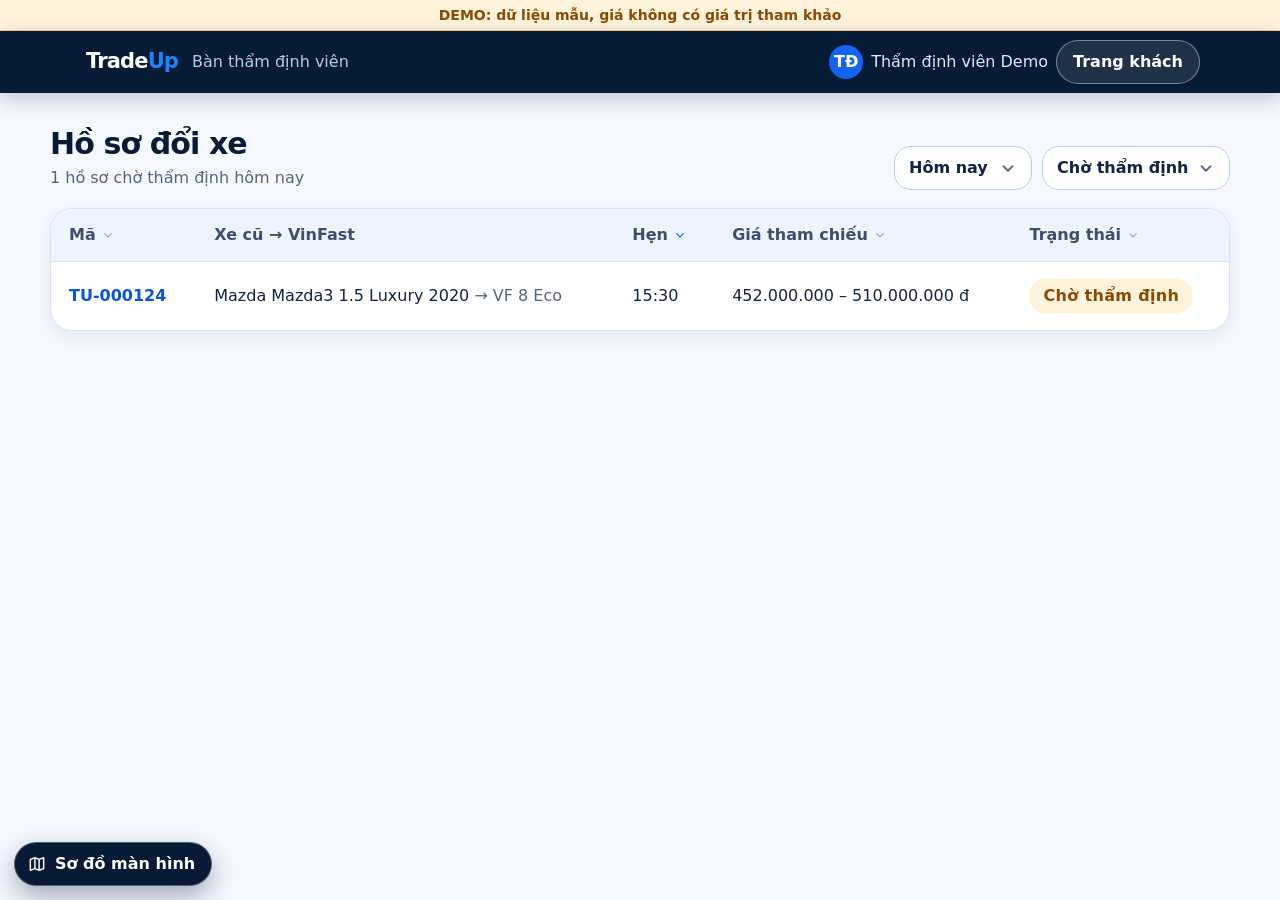
==== commit d7020ebe: "Sync web UI from P-029 develop (ca5863b) Pages now call the TradeUp API (default http://localhost:80" ====
--- a/dealer.html
+++ b/dealer.html
@@ -5,8 +5,8 @@
 <meta name="viewport" content="width=device-width, initial-scale=1.0">
 <meta name="theme-color" content="#071a36">
 <title>TradeUp — Bàn thẩm định viên</title>
-<link rel="stylesheet" href="assets/css/base.css">
-<link rel="stylesheet" href="assets/css/app.css">
+<link rel="stylesheet" href="assets/css/base.css?v=g2-1b">
+<link rel="stylesheet" href="assets/css/app.css?v=g2-1b">
 </head>
 <body class="app-body">
 <header class="appbar">
@@ -20,9 +20,9 @@
 <main class="desk" id="view" tabindex="-1"></main>
 <dialog class="sheet" id="sheet"></dialog>
 <noscript><p style="padding:24px">Bản thử này cần bật JavaScript.</p></noscript>
-<script src="assets/js/data.js"></script>
-<script src="assets/js/store.js"></script>
-<script src="assets/js/ui.js"></script>
-<script src="assets/js/dealer.js"></script>
+<script src="assets/js/data.js?v=g2-1b"></script>
+<script src="assets/js/store.js?v=g2-1b"></script>
+<script src="assets/js/ui.js?v=g2-1b"></script>
+<script src="assets/js/dealer.js?v=g2-1b"></script>
 </body>
 </html>
--- a/assets/css/base.css
+++ b/assets/css/base.css
@@ -31,6 +31,7 @@
 .ic { width: 20px; height: 20px; flex: none; }
 .link { color: var(--blue); font-weight: 650; text-decoration: underline; text-underline-offset: 3px; text-decoration-thickness: 1px; }
 .link:hover { color: var(--blue-600); }
+button.link { display: inline-flex; align-items: center; min-height: 44px; border: 0; background: none; padding: 0; }
 .on-dark .link, .hero .link { color: var(--sky); }
 .on-dark .link:hover, .hero .link:hover { color: #fff; }
 
@@ -47,7 +48,7 @@
 .btn.outline:hover { background: var(--ice); border-color: var(--blue); }
 .btn.outline.danger { color: var(--danger); border-color: #ecc1c3; }
 .btn.outline.danger:hover { background: var(--danger-bg); border-color: var(--danger); }
-.btn.sm { min-height: 44px; padding: 9px 16px; font-size: 15px; }
+.btn.sm { min-height: 44px; padding: 9px 16px; font-size: 16px; }
 .btn.block { width: 100%; }
 .iconbtn { width: 44px; height: 44px; border-radius: 50%; border: 0; background: transparent; display: inline-grid; place-items: center; color: inherit; transition: background-color .2s; }
 .iconbtn:hover { background: rgba(20, 100, 244, .12); }
@@ -62,18 +63,18 @@
 .rbar-band::before, .rbar-band::after { content: ""; position: absolute; top: -2px; width: 16px; height: 16px; border-radius: 50%; background: var(--blue); border: 2px solid #fff; }
 .rbar-band::before { left: -6px; } .rbar-band::after { right: -6px; }
 .rbar-tick { position: absolute; top: -5px; height: 22px; width: 2px; background: var(--ink); }
-.rbar-tick i { position: absolute; bottom: 26px; left: 50%; transform: translateX(-50%); white-space: nowrap; font-style: normal; font-size: 13px; color: var(--muted); }
+.rbar-tick i { position: absolute; bottom: 26px; left: 50%; transform: translateX(-50%); white-space: nowrap; font-style: normal; font-size: 16px; color: var(--muted); }
 .rbar-marker { position: absolute; top: -7px; width: 26px; height: 26px; margin-left: -13px; border-radius: 50%; background: var(--navy); border: 4px solid #fff; box-shadow: 0 4px 10px rgba(7, 26, 54, .3); transition: left .35s var(--ease), background-color .2s; }
 .rbar-marker.out { background: #c46a00; }
 .reveal .rbar-band { animation: wipe .9s var(--ease) both; }
-@keyframes wipe { from { clip-path: inset(-6px 100% -6px -8px); } to { clip-path: inset(-6px -8px -6px -8px); } }
+@keyframes wipe { from { clip-path: inset(-6px 55% -6px -8px); } to { clip-path: inset(-6px -8px -6px -8px); } }
 
 /* Notes */
-.note { display: flex; gap: 10px; align-items: flex-start; padding: 12px 14px; border-radius: var(--radius-sm); background: var(--ice); color: #33486a; font-size: 15px; line-height: 1.5; }
+.note { display: flex; gap: 10px; align-items: flex-start; padding: 12px 14px; border-radius: var(--radius-sm); background: var(--ice); color: #33486a; font-size: 16px; line-height: 1.5; }
 .note .ic { margin-top: 2px; color: var(--blue); }
 .note.warn { background: var(--warn-bg); color: var(--warn); border: 1px solid var(--warn-line); }
 .note.warn .ic { color: #b86200; }
-.pill { display: inline-flex; align-items: center; gap: 6px; background: var(--blue); color: #fff; padding: 6px 14px; border-radius: 99px; font-size: 13px; font-weight: 750; letter-spacing: .02em; }
+.pill { display: inline-flex; align-items: center; gap: 6px; background: var(--blue); color: #fff; padding: 6px 14px; border-radius: 99px; font-size: 16px; font-weight: 750; letter-spacing: .02em; }
 .pill.soft { background: #dce9ff; color: #0c47b3; }
 .pill.wait { background: var(--warn-bg); color: var(--warn); }
 .pill.done { background: var(--ok-bg); color: var(--ok); }
@@ -86,8 +87,8 @@
 @keyframes sheet-in { from { opacity: 0; transform: translateY(18px); } }
 .sheet-head { display: flex; align-items: center; justify-content: space-between; gap: 12px; margin: -6px -8px 8px 0; }
 .sheet-head h2 { font-size: 21px; letter-spacing: -.02em; color: var(--navy); }
-.sheet h3 { font-size: 14px; font-weight: 750; color: var(--muted); margin: 18px 0 8px; }
-.sheet-note { color: var(--muted); font-size: 15px; }
+.sheet h3 { font-size: 16px; font-weight: 750; color: var(--muted); margin: 18px 0 8px; }
+.sheet-note { color: var(--muted); font-size: 16px; }
 .sheet-actions { display: flex; gap: 10px; margin-top: 20px; }
 .sheet-actions .btn { flex: 1; }
 .rows { margin: 0; padding: 0; list-style: none; }
@@ -98,19 +99,19 @@
 .check input { width: 22px; height: 22px; margin: 1px 0 0; flex: none; }
 
 /* Prototype screen map */
-.proto-fab { position: fixed; left: 14px; bottom: 14px; z-index: 40; display: inline-flex; align-items: center; gap: 8px; min-height: 44px; padding: 0 16px 0 12px; border-radius: 999px; border: 1px solid rgba(255, 255, 255, .3); background: var(--navy); color: #fff; font-size: 14px; font-weight: 650; box-shadow: 0 10px 26px rgba(6, 22, 45, .35); transition: transform .25s var(--ease), background-color .2s; }
+.proto-fab { position: fixed; left: 14px; bottom: 14px; z-index: 40; display: inline-flex; align-items: center; gap: 8px; min-height: 44px; padding: 0 16px 0 12px; border-radius: 999px; border: 1px solid rgba(255, 255, 255, .3); background: var(--navy); color: #fff; font-size: 16px; font-weight: 650; box-shadow: 0 10px 26px rgba(6, 22, 45, .35); transition: transform .25s var(--ease), background-color .2s; }
 .proto-fab:hover { background: var(--navy-2); transform: translateY(-2px); }
 .proto-list { list-style: none; margin: 0; padding: 0; display: grid; grid-template-columns: 1fr 1fr; gap: 6px; }
-.proto-list a { display: flex; align-items: center; min-height: 44px; padding: 8px 12px; border-radius: var(--radius-sm); background: var(--ice); font-size: 15px; font-weight: 600; transition: background-color .2s; }
+.proto-list a { display: flex; align-items: center; min-height: 44px; padding: 8px 12px; border-radius: var(--radius-sm); background: var(--ice); font-size: 16px; font-weight: 600; transition: background-color .2s; }
 .proto-list a:hover { background: #dce9ff; color: var(--blue-600); }
 .proto-tools { display: grid; gap: 8px; justify-items: start; }
-.toast { position: fixed; left: 50%; bottom: 76px; z-index: 60; transform: translate(-50%, 20px); opacity: 0; pointer-events: none; max-width: calc(100% - 32px); padding: 12px 18px; border-radius: 14px; background: var(--navy); color: #fff; font-size: 15px; box-shadow: var(--shadow); transition: opacity .25s, transform .35s var(--ease); }
+.toast { position: fixed; left: 50%; bottom: 76px; z-index: 60; transform: translate(-50%, 20px); opacity: 0; pointer-events: none; max-width: calc(100% - 32px); padding: 12px 18px; border-radius: 14px; background: var(--navy); color: #fff; font-size: 16px; box-shadow: var(--shadow); transition: opacity .25s, transform .35s var(--ease); }
 .toast.show { opacity: 1; transform: translate(-50%, 0); }
 
 /* ---------- Landing ---------- */
 .topbar { position: absolute; z-index: 5; left: 0; right: 0; top: 0; color: #fff; }
 .nav { height: 78px; display: flex; align-items: center; justify-content: space-between; gap: 20px; border-bottom: 1px solid rgba(255, 255, 255, .27); }
-.navlinks { display: flex; gap: 34px; font-size: 14px; font-weight: 650; color: #f0f5ff; }
+.navlinks { display: flex; gap: 34px; font-size: 15px; font-weight: 650; color: #f0f5ff; }
 .navlinks a { padding: 12px 0; transition: color .2s; }
 .navlinks a:hover { color: #8fc1ff; }
 .nav-menu { display: none; }
@@ -118,30 +119,31 @@
 .hero-photo { position: absolute; top: 0; bottom: 0; right: -44px; width: min(72%, 900px); background: url("../img/hero.jpg") right center / cover no-repeat; -webkit-mask-image: linear-gradient(90deg, transparent 17%, rgba(0, 0, 0, .55) 38%, #000 60%); mask-image: linear-gradient(90deg, transparent 17%, rgba(0, 0, 0, .55) 38%, #000 60%); }
 .hero::after { content: ""; position: absolute; inset: auto 0 0; height: 160px; background: linear-gradient(transparent, rgba(7, 26, 54, .78)); }
 .hero-content { position: relative; z-index: 1; display: grid; grid-template-columns: 1.05fr .95fr; align-items: center; gap: 24px; }
-.hero h1 { font-size: clamp(44px, 6vw, 76px); line-height: .99; letter-spacing: -.04em; font-weight: 800; margin: 0 0 20px; max-width: 650px; }
+.hero h1 { font-size: clamp(44px, 6vw, 76px); line-height: .99; letter-spacing: -.04em; font-weight: 700; margin: 0 0 20px; max-width: 650px; }
 .hero h1 em { font-style: normal; color: var(--blue-300); }
 .hero-lead { font-size: 19px; line-height: 1.55; color: var(--on-navy); max-width: 480px; margin-bottom: 27px; }
 .hero-actions { display: flex; gap: 12px; flex-wrap: wrap; }
-.hero-meta { margin-top: 22px; color: #c9d8ee; font-size: 14px; display: grid; gap: 6px; }
+.hero-meta { margin-top: 22px; color: #c9d8ee; font-size: 16px; display: grid; gap: 6px; }
 .hero-meta span { display: flex; gap: 8px; align-items: center; }
+.hero-meta .link { display: inline-flex; align-items: center; min-height: 44px; }
 .hero-meta .ic { width: 16px; height: 16px; color: var(--sky); }
 .hero-visual { min-height: 360px; position: relative; }
 .hero-card { position: absolute; right: 0; top: 50%; transform: translateY(-50%); width: 262px; padding: 22px; border: 1px solid rgba(255, 255, 255, .38); background: rgba(11, 36, 73, .74); -webkit-backdrop-filter: blur(16px); backdrop-filter: blur(16px); border-radius: 20px; box-shadow: 0 18px 60px rgba(0, 0, 0, .33); }
-.hero-card strong { font-size: 14px; }
-.field { margin-top: 10px; width: 100%; min-height: 44px; background: rgba(255, 255, 255, .08); border: 1px solid rgba(255, 255, 255, .16); border-radius: 12px; padding: 10px 12px; color: #fff; display: flex; justify-content: space-between; align-items: center; gap: 10px; font-size: 14px; text-align: left; transition: background-color .2s, border-color .2s; }
+.hero-card strong { font-size: 16px; }
+.field { margin-top: 10px; width: 100%; min-height: 44px; background: rgba(255, 255, 255, .08); border: 1px solid rgba(255, 255, 255, .16); border-radius: 12px; padding: 10px 12px; color: #fff; display: flex; justify-content: space-between; align-items: center; gap: 10px; font-size: 16px; text-align: left; transition: background-color .2s, border-color .2s; }
 .field:hover { background: rgba(255, 255, 255, .16); border-color: rgba(255, 255, 255, .4); }
 .field b { font-weight: 650; display: inline-flex; align-items: center; gap: 4px; }
 .field .ic { width: 16px; height: 16px; }
 .hero-card .amount { font-size: 30px; font-weight: 850; letter-spacing: -.03em; margin-top: 12px; font-variant-numeric: tabular-nums; }
-.hero-card small { color: #c6d7ef; font-size: 13px; display: block; }
+.hero-card small { color: #c6d7ef; font-size: 14px; display: block; }
 
 .steps { background: #fff; border-bottom: 1px solid var(--line); padding: 21px 0; }
 .step-row { display: flex; align-items: center; justify-content: space-between; gap: 12px; list-style: none; margin: 0 auto; padding: 0; }
-.step { display: flex; align-items: center; gap: 10px; font-size: 14px; font-weight: 750; white-space: nowrap; }
-.step b { width: 28px; height: 28px; border-radius: 50%; display: grid; place-items: center; background: var(--blue); color: #fff; font-size: 14px; }
+.step { display: flex; align-items: center; gap: 10px; font-size: 16px; font-weight: 750; white-space: nowrap; }
+.step b { width: 28px; height: 28px; border-radius: 50%; display: grid; place-items: center; background: var(--blue); color: #fff; font-size: 16px; }
 .step-line { height: 1px; flex: 1; background: #cbdaf4; max-width: 65px; }
 
-h2.display { font-size: clamp(30px, 4vw, 46px); line-height: 1.08; letter-spacing: -.04em; font-weight: 800; color: var(--navy); margin-bottom: 12px; }
+h2.display { font-size: clamp(30px, 4vw, 46px); line-height: 1.08; letter-spacing: -.04em; font-weight: 700; color: var(--navy); margin-bottom: 12px; }
 .section-head { max-width: 620px; margin-bottom: 34px; }
 .section-head p { color: var(--muted); line-height: 1.65; }
 
@@ -151,7 +153,7 @@
 .val-form h2.display { color: #fff; }
 .val-form > p { color: #c9d8ee; line-height: 1.6; max-width: 46ch; }
 .form-grid { display: grid; grid-template-columns: 1fr 1fr; gap: 12px; margin: 25px 0 13px; }
-.form-grid label { display: grid; gap: 6px; font-size: 13px; font-weight: 650; color: #c9d8ee; }
+.form-grid label { display: grid; gap: 6px; font-size: 16px; font-weight: 650; color: #c9d8ee; }
 .form-grid .full { grid-column: 1 / -1; }
 .control { width: 100%; min-height: 48px; border: 1px solid rgba(255, 255, 255, .22); border-radius: 12px; padding: 12px 13px; background: rgba(255, 255, 255, .08); color: #fff; font-size: 16px; font-weight: 500; outline: none; transition: border-color .2s, box-shadow .2s, background-color .2s; }
 .control::placeholder { color: #b3c6e3; }
@@ -160,19 +162,19 @@
 .control[aria-invalid="true"] { border-color: #ff9d9d; box-shadow: 0 0 0 3px rgba(255, 120, 120, .22); }
 select.control { appearance: none; padding-right: 36px; background-image: url("data:image/svg+xml,%3Csvg xmlns='http://www.w3.org/2000/svg' viewBox='0 0 24 24' fill='none' stroke='%23c9d8ee' stroke-width='2' stroke-linecap='round' stroke-linejoin='round'%3E%3Cpath d='M7 10l5 5 5-5'/%3E%3C/svg%3E"); background-repeat: no-repeat; background-position: right 10px center; background-size: 20px; }
 .control option { color: var(--ink); background: #fff; }
-.form-error { min-height: 22px; margin: 2px 0 6px; color: #ffc4c4; font-size: 14px; }
-.form-hint { font-size: 13px; color: #b3c9ea; margin-top: 12px; line-height: 1.5; }
+.form-error { min-height: 22px; margin: 2px 0 6px; color: #ffc4c4; font-size: 16px; }
+.form-hint { font-size: 16px; color: #b3c9ea; margin-top: 12px; line-height: 1.5; }
 .val-preview { padding: 54px 0 54px 64px; display: grid; grid-template-columns: .7fr 1.3fr; gap: 18px; align-items: center; position: relative; }
-.val-preview::before { content: ""; position: absolute; width: 350px; height: 350px; border-radius: 50%; background: radial-gradient(circle, #fff 0%, #dce9ff 65%, transparent 66%); left: 7%; top: 12%; }
-.car-stage { position: relative; z-index: 1; }
-.car-stage img { width: 100%; max-width: 230px; aspect-ratio: 1.22; object-fit: cover; margin-top: 14px; mix-blend-mode: multiply; filter: drop-shadow(0 20px 14px rgba(23, 52, 90, .16)); }
+.car-stage::before { content: ""; position: absolute; z-index: -1; left: 50%; top: 50%; width: 310px; height: 310px; transform: translate(-50%, -50%); border-radius: 50%; background: radial-gradient(circle, #fff 0%, #dce9ff 65%, transparent 66%); }
+.car-stage { position: relative; z-index: 1; text-align: center; }
+.car-stage img { width: 100%; max-width: 230px; margin: 14px auto 0; aspect-ratio: 120 / 82; object-fit: cover; border-radius: 12px; box-shadow: var(--shadow-sm); }
 .result-card { position: relative; z-index: 1; background: rgba(255, 255, 255, .86); border: 1px solid #fff; border-radius: 18px; padding: 22px; box-shadow: var(--shadow); }
 .result-card h3 { font-size: 16px; color: var(--navy); }
 .result-card .big { font-size: 26px; font-weight: 850; letter-spacing: -.03em; color: var(--blue); margin-top: 6px; font-variant-numeric: tabular-nums; }
-.result-card .info { display: flex; gap: 8px; border-top: 1px solid var(--line); margin-top: 14px; padding-top: 14px; font-size: 13px; line-height: 1.55; color: var(--muted); }
+.result-card .info { display: flex; gap: 8px; border-top: 1px solid var(--line); margin-top: 14px; padding-top: 14px; font-size: 16px; line-height: 1.55; color: var(--muted); }
 .result-card .info .ic { width: 16px; height: 16px; margin-top: 2px; color: var(--blue); }
 .result-card .sub { border-top: 1px solid var(--line); margin-top: 14px; padding-top: 14px; }
-.result-card .sub small { color: var(--muted); font-size: 13px; display: block; }
+.result-card .sub small { color: var(--muted); font-size: 16px; display: block; }
 .result-card .sub b { display: block; font-size: 22px; font-weight: 850; letter-spacing: -.03em; margin: 3px 0; font-variant-numeric: tabular-nums; }
 .result-card .btn { margin-top: 16px; }
 .skeleton { height: 12px; border-radius: 20px; background: #d2dcec; }
@@ -182,30 +184,31 @@
 .model { background: rgba(255, 255, 255, .7); border: 1px solid #dce7f8; border-radius: var(--radius-md); padding: 14px 10px 17px; text-align: center; transition: transform .3s var(--ease), box-shadow .3s var(--ease), border-color .2s, background-color .2s; }
 .model:hover, .model[aria-pressed="true"] { border-color: var(--blue); box-shadow: 0 10px 28px rgba(20, 100, 244, .13); transform: translateY(-4px); background: #fff; }
 .model[aria-pressed="true"] { box-shadow: 0 0 0 2px var(--blue), 0 10px 28px rgba(20, 100, 244, .16); }
-.model img { width: 104px; height: 82px; margin-inline: auto; object-fit: cover; mix-blend-mode: multiply; }
-.model strong { display: block; margin-top: 8px; color: var(--navy); font-size: 15px; }
-.model small { color: var(--muted); font-size: 13px; display: block; }
+.model img { width: 100%; height: auto; aspect-ratio: 4 / 3; object-fit: cover; border-radius: 12px; }
+.model strong { display: block; margin-top: 8px; color: var(--navy); font-size: 16px; }
+.model small { color: var(--muted); font-size: 14px; display: block; }
 .model .from { margin-top: 6px; color: var(--ink); font-weight: 650; font-variant-numeric: tabular-nums; }
-.model-note { margin-top: 18px; color: var(--muted); font-size: 13px; max-width: 75ch; }
+.model-note { margin-top: 18px; color: var(--muted); font-size: 14px; max-width: 75ch; }
 
 .calc-band { background: radial-gradient(ellipse at 85% 0%, #174b91 0%, transparent 42%), var(--navy); color: #fff; padding: 70px 0; }
-.calc-grid { display: grid; grid-template-columns: .8fr 1.2fr; gap: 40px; align-items: center; }
+.calc-grid { display: grid; grid-template-columns: .7fr 1.3fr; gap: 40px; align-items: center; }
 .calc-band h2.display { color: #fff; }
 .calc-band p { color: #c4d5ed; line-height: 1.6; }
-.equation { display: grid; grid-template-columns: 1fr auto 1fr auto 1fr auto 1.25fr; gap: 10px; align-items: center; }
-.eq-item { min-height: 118px; border-radius: var(--radius-md); background: rgba(255, 255, 255, .075); border: 1px solid rgba(255, 255, 255, .13); display: flex; flex-direction: column; justify-content: center; align-items: center; gap: 8px; text-align: center; padding: 12px; font-size: 14px; color: #e2ecfa; }
+.equation { display: grid; grid-template-columns: 1fr auto 1fr auto 1fr auto 1.25fr; gap: 10px; align-items: stretch; }
+.operator { align-self: center; }
+.eq-item { text-wrap: balance; min-height: 118px; border-radius: var(--radius-md); background: rgba(255, 255, 255, .075); border: 1px solid rgba(255, 255, 255, .13); display: flex; flex-direction: column; justify-content: center; align-items: center; gap: 8px; text-align: center; padding: 12px; font-size: 16px; color: #e2ecfa; }
 .eq-item .ic { width: 26px; height: 26px; color: #fff; }
 .eq-item .v { font-weight: 800; font-size: 17px; color: #fff; font-variant-numeric: tabular-nums; }
 .eq-item.result { color: #fff; background: var(--blue); border-color: #4c93ff; box-shadow: 0 12px 32px rgba(20, 100, 244, .3); }
 .operator { font-size: 25px; color: #a8c7f6; }
-.calc-note { font-size: 13px; color: #a9bfdd; margin-top: 18px; }
+.calc-note { font-size: 14px; color: #a9bfdd; margin-top: 18px; }
 
 .trust { background: #fff; padding: 78px 0; }
-.trust-grid { display: grid; grid-template-columns: .9fr 1fr 1fr 1fr 1.1fr; gap: 18px; align-items: center; }
+.trust-grid { display: grid; grid-template-columns: 1.25fr 1fr 1fr 1fr 1.1fr; gap: 18px; align-items: center; }
 .trust-title h2 { font-size: 34px; margin: 0; }
 .trust-item { border-left: 1px solid var(--line); padding: 8px 16px; text-align: center; }
 .trust-item .ic { width: 30px; height: 30px; color: var(--blue); }
-.trust-item p { font-size: 14px; line-height: 1.5; margin-top: 9px; }
+.trust-item p { font-size: 16px; line-height: 1.5; margin-top: 9px; }
 .dealer-img { width: 100%; height: 170px; object-fit: cover; object-position: 100% 30%; border-radius: 15px; }
 
 .faq { background: var(--ground); padding: 78px 0; }
@@ -222,19 +225,19 @@
 .cta { background: linear-gradient(110deg, #0758e7, #1685ff); color: #fff; padding: 52px 0; position: relative; overflow: hidden; }
 .cta::before { content: ""; position: absolute; width: 500px; height: 500px; border: 1px solid rgba(255, 255, 255, .19); border-radius: 50%; left: -220px; top: -330px; }
 .cta-inner { display: flex; align-items: center; justify-content: center; gap: 50px; position: relative; }
-.cta h2 { font-size: 36px; letter-spacing: -.04em; font-weight: 800; }
+.cta h2 { font-size: 36px; letter-spacing: -.04em; font-weight: 700; }
 .footer { background: var(--navy-deep); color: #b7c8e0; padding: 34px 0 86px; }
 .footer-row { display: flex; align-items: center; justify-content: space-between; gap: 20px; }
 .footer .logo { color: #fff; }
-.footer-links { display: flex; gap: 24px; font-size: 14px; flex-wrap: wrap; }
-.footer-links a { padding: 10px 0; } .footer-links a:hover { color: #fff; }
-.footer small { font-size: 13px; color: #9db1cf; }
+.footer-links { display: flex; gap: 24px; font-size: 15px; flex-wrap: wrap; }
+.footer-links a { padding: 12px 0; } .footer-links a:hover { color: #fff; }
+.footer small { font-size: 14px; color: #9db1cf; }
 
 @media (max-width: 1080px) {
   .navlinks { gap: 20px; }
   .model-grid { grid-template-columns: repeat(3, 1fr); }
   .val-preview { grid-template-columns: 1fr; padding-left: 36px; }
-  .car-stage { display: none; } .val-preview::before { display: none; }
+  .car-stage { display: none; }
 }
 @media (max-width: 900px) {
   .container { width: min(100% - 40px, var(--max)); }
@@ -267,9 +270,11 @@
   .hero h1 { font-size: clamp(42px, 13vw, 52px); }
   .hero-lead { font-size: 17px; }
   .hero-actions .btn { flex: 1 1 100%; }
-  .hero-visual { min-height: 0; }
-  .hero-card { position: relative; top: auto; right: auto; transform: none; width: 100%; padding: 16px; }
-  .step { font-size: 14px; }
+  .hero-visual { min-height: 236px; }
+  .hero-card { top: auto; bottom: 0; right: 0; transform: none; width: min(236px, 66%); padding: 14px; }
+  .hero-card .amount { font-size: 24px; margin-top: 8px; }
+  .hero-card .field { padding: 8px 10px; }
+  .step { font-size: 16px; }
   .val-form { padding: 44px 0 26px; }
   .val-preview { grid-template-columns: 1fr; margin: 0 -18px; padding: 24px 18px 34px; }
   .car-stage { display: none; }
@@ -292,3 +297,73 @@
   html { scroll-behavior: auto; }
   *, *::before, *::after { animation-duration: .01ms !important; transition-duration: .01ms !important; }
 }
+
+/* Synthetic-data banner (docs/ui-integration.md §5.9) */
+.demo-strip { background: var(--warn-bg); color: var(--warn); border-bottom: 1px solid var(--warn-line); text-align: center; font-size: 14px; font-weight: 650; line-height: 1.3; padding: 6px 16px; position: relative; z-index: 6; }
+.demo-strip[hidden] { display: none; }
+
+/* Shared bits used by the landing page and the flow */
+.tag { display: inline-block; margin-left: 6px; padding: 1px 9px; border-radius: 99px; background: var(--warn-bg); color: var(--warn); border: 1px solid var(--warn-line); font-size: 13px; font-weight: 700; vertical-align: 2px; }
+.tag.dark { background: rgba(255, 255, 255, .12); color: #fff; border-color: rgba(255, 255, 255, .3); }
+.range-line { margin-top: 4px; color: var(--muted); font-weight: 650; font-variant-numeric: tabular-nums; }
+.agent-actions { display: flex; gap: 8px; flex-wrap: wrap; margin-top: 12px; }
+.api-form { margin: 10px 0 4px; }
+.api-row { display: flex; gap: 8px; }
+.api-row .input, .chat-form .input { flex: 1; min-width: 0; min-height: 48px; padding: 10px 14px; border-radius: var(--radius-md); border: 1px solid #b9cbe6; background: #fff; font-size: 16px; font-weight: 500; outline: none; }
+.api-row .input:focus, .chat-form .input:focus { border-color: var(--blue); box-shadow: 0 0 0 3px rgba(20, 100, 244, .2); }
+.api-state { font-weight: 600; font-size: 14px; color: var(--muted); margin-left: 6px; }
+.api-state.ok { color: var(--ok); }
+.api-state.bad { color: var(--danger); }
+.sheet code, .note code, .lead code { font-size: .9em; padding: 1px 5px; border-radius: 6px; background: var(--ice); overflow-wrap: anywhere; }
+
+/* Agent chat (chat.js): launcher + panel, on every customer page */
+.chat-fab { position: fixed; right: 14px; bottom: 14px; z-index: 41; display: inline-flex; align-items: center; gap: 8px; min-height: 48px; padding: 0 18px 0 14px; border-radius: 999px; border: 0; background: var(--blue); color: #fff; font-size: 16px; font-weight: 750; box-shadow: 0 12px 28px rgba(20, 100, 244, .38); transition: transform .25s var(--ease), background-color .2s; }
+.chat-fab:hover { background: var(--blue-600); transform: translateY(-2px); }
+body.app-body .chat-fab { bottom: calc(76px + env(safe-area-inset-bottom)); }
+dialog.sheet.chat-panel { width: min(560px, calc(100% - 24px)); height: min(86dvh, 820px); max-height: none; padding: 18px 18px 12px; display: none; flex-direction: column; }
+dialog.sheet.chat-panel[open] { display: flex; }
+.chat-panel .sheet-head { align-items: flex-start; margin: -4px -6px 6px 0; }
+.chat-sub { display: block; color: var(--muted); font-size: 14px; }
+.chat-head-btns { display: flex; gap: 6px; align-items: center; }
+.chat-head-btns .btn.sm { min-height: 40px; padding: 6px 12px; font-size: 14px; }
+.chat-log { display: flex; flex-direction: column; gap: 10px; margin: 8px 0; flex: 1; min-height: 0; overflow-y: auto; padding-right: 4px; }
+.msg { max-width: 92%; padding: 10px 14px; border-radius: 16px; font-size: 16px; line-height: 1.5; overflow-wrap: anywhere; }
+.msg p + p { margin-top: 8px; }
+.msg.me { align-self: flex-end; background: var(--blue); color: #fff; border-bottom-right-radius: 5px; }
+.msg.bot { align-self: flex-start; background: #e3edff; border-bottom-left-radius: 5px; color: var(--ink); }
+.msg.bot.local { background: #fff; border: 1px solid var(--line); }
+.msg.bot.refuse { background: #fff6e6; border: 1px solid var(--warn-line); }
+.msg.sys { align-self: stretch; max-width: none; display: flex; gap: 8px; background: var(--danger-bg); color: var(--danger); border-radius: var(--radius-sm); }
+.msg-tag { display: flex; align-items: center; gap: 6px; margin-bottom: 6px; font-size: 13px; font-weight: 700; color: var(--muted); text-transform: uppercase; letter-spacing: .02em; }
+.msg-tag .ic { width: 16px; height: 16px; }
+.msg.typing { display: flex; gap: 5px; padding: 14px 16px; }
+.msg.typing i { width: 8px; height: 8px; border-radius: 50%; background: #7d98c4; animation: blink 1s infinite ease-in-out; }
+.msg.typing i:nth-child(2) { animation-delay: .15s; }
+.msg.typing i:nth-child(3) { animation-delay: .3s; }
+@keyframes blink { 0%, 80%, 100% { opacity: .3; } 40% { opacity: 1; } }
+.cites { margin-top: 10px; padding-top: 8px; border-top: 1px solid #c3d6f7; font-size: 14px; color: #33486a; }
+.cites ul { margin: 4px 0 0; padding-left: 18px; }
+.chips { display: flex; flex-wrap: wrap; gap: 8px; }
+.chips[hidden] { display: none; }
+.chip { min-height: 44px; padding: 8px 14px; border-radius: 99px; border: 1px solid #b9cdf0; background: #fff; color: var(--blue-600); font-size: 15px; font-weight: 650; text-align: left; transition: background-color .2s, border-color .2s; }
+.chip:hover { background: var(--ice); border-color: var(--blue); }
+.chip.sample { border-style: dashed; }
+.chat-panel > .chips { margin: 2px 0 8px; max-height: 30%; overflow-y: auto; }
+.chat-form { display: flex; gap: 8px; }
+.chat-form .btn { flex: none; width: 52px; padding: 0; }
+.chat-form .input:disabled, .chat-form .btn:disabled { opacity: .55; }
+.chat-foot { margin-top: 8px; font-size: 13px; color: var(--muted); }
+.qcard { margin-top: 10px; padding: 12px 14px; border-radius: var(--radius-sm); background: #fff; border: 1px solid #c3d6f7; }
+.qcard-head { display: flex; gap: 8px; align-items: center; color: var(--navy); }
+.qnote { margin-top: 6px; font-size: 14px; color: var(--warn); }
+.qrows { list-style: none; margin: 8px 0 0; padding: 0; }
+.qrows li { display: flex; justify-content: space-between; gap: 12px; padding: 7px 0; border-bottom: 1px solid var(--line); }
+.qrows .k small { display: block; font-size: 13px; color: var(--muted); font-variant-numeric: tabular-nums; }
+.qrows .v { font-weight: 800; white-space: nowrap; font-variant-numeric: tabular-nums; color: var(--blue); }
+.qmeta { margin-top: 8px; font-size: 13px; color: #33486a; }
+.qcard .btn { margin-top: 10px; }
+@media (max-width: 640px) {
+  dialog.sheet.chat-panel { width: 100%; height: 100dvh; max-width: none; margin: 0; border-radius: 0; }
+  .chat-fab span { display: none; }
+  .chat-fab { width: 52px; padding: 0; justify-content: center; }
+}
--- a/assets/css/app.css
+++ b/assets/css/app.css
@@ -5,7 +5,7 @@
 .appbar .iconbtn:hover { background: rgba(255, 255, 255, .14); }
 .appbar-title { flex: 1; min-width: 0; }
 .appbar-title strong { display: block; font-size: 17px; line-height: 1.25; white-space: nowrap; overflow: hidden; text-overflow: ellipsis; }
-.appbar-title small { display: block; white-space: nowrap; overflow: hidden; text-overflow: ellipsis; font-size: 14px; color: var(--on-navy-muted); font-variant-numeric: tabular-nums; }
+.appbar-title small { display: block; white-space: nowrap; overflow: hidden; text-overflow: ellipsis; font-size: 16px; color: var(--on-navy-muted); font-variant-numeric: tabular-nums; }
 .appbar .logo { font-size: 21px; padding: 8px 6px; }
 .appbar .btn.sm { background: rgba(255, 255, 255, .1); border: 1px solid rgba(255, 255, 255, .4); box-shadow: none; }
 .appbar .btn.sm:hover { background: rgba(255, 255, 255, .2); }
@@ -14,7 +14,7 @@
 
 .app { flex: 1; width: min(580px, 100% - 32px); margin-inline: auto; padding: 26px 0 110px; }
 .app.wide { width: min(1080px, 100% - 32px); }
-.app h1 { font-size: clamp(26px, 6vw, 32px); line-height: 1.15; letter-spacing: -.03em; font-weight: 800; color: var(--navy); margin-bottom: 8px; }
+.app h1 { font-size: clamp(26px, 6vw, 32px); line-height: 1.15; letter-spacing: -.03em; font-weight: 700; color: var(--navy); margin-bottom: 8px; }
 .app .lead { color: var(--muted); margin-bottom: 20px; max-width: 60ch; }
 .view { animation: view-in .45s var(--ease); }
 @keyframes view-in { from { transform: translateY(8px); } }
@@ -29,7 +29,7 @@
 /* Intake */
 .crumbs { display: flex; flex-wrap: wrap; gap: 6px; margin-bottom: 18px; }
 .crumbs:empty { display: none; }
-.crumb { min-height: 36px; padding: 4px 12px; border-radius: 99px; border: 1px solid #c9d8f0; background: #fff; font-size: 15px; font-weight: 650; color: var(--ink); transition: border-color .2s, background-color .2s; }
+.crumb { min-height: 44px; padding: 4px 12px; border-radius: 99px; border: 1px solid #c9d8f0; background: #fff; font-size: 16px; font-weight: 650; color: var(--ink); transition: border-color .2s, background-color .2s; }
 .crumb:hover { border-color: var(--blue); background: var(--ice); }
 .choices { display: grid; grid-template-columns: repeat(auto-fill, minmax(136px, 1fr)); gap: 10px; }
 .choices.cols-3 { grid-template-columns: repeat(3, 1fr); }
@@ -50,7 +50,7 @@
 .input-wrap .input { padding-right: 56px; }
 select.input { appearance: none; padding-right: 44px; font-size: 16px; background: #fff url("data:image/svg+xml,%3Csvg xmlns='http://www.w3.org/2000/svg' viewBox='0 0 24 24' fill='none' stroke='%2352657f' stroke-width='2' stroke-linecap='round' stroke-linejoin='round'%3E%3Cpath d='M7 10l5 5 5-5'/%3E%3C/svg%3E") no-repeat right 12px center / 22px; }
 .field-label { display: block; font-weight: 700; margin: 0 0 6px; color: var(--navy); }
-.field-err { color: var(--danger); font-size: 15px; margin-top: 6px; min-height: 22px; }
+.field-err { color: var(--danger); font-size: 16px; margin-top: 6px; min-height: 22px; }
 .fgrid { display: grid; gap: 16px; }
 .agent { display: flex; gap: 12px; margin-top: 16px; padding: 16px; border-radius: var(--radius-md) var(--radius-md) var(--radius-md) 6px; background: #e3edff; border: 1px solid #c3d6f7; animation: view-in .4s var(--ease); }
 .agent-av { width: 36px; height: 36px; flex: none; border-radius: 50%; background: var(--navy); color: #fff; display: grid; place-items: center; font-size: 12px; font-weight: 850; letter-spacing: -.03em; }
@@ -61,7 +61,7 @@
 .free form { display: flex; gap: 8px; }
 .free .input { font-size: 16px; font-weight: 500; }
 .free .btn { flex: none; width: 54px; height: 54px; padding: 0; }
-.free small { display: block; margin-top: 8px; color: var(--muted); font-size: 14px; }
+.free small { display: block; margin-top: 8px; color: var(--muted); font-size: 16px; }
 .actions { display: grid; gap: 10px; margin-top: 22px; }
 .actions.row { grid-template-columns: 1fr 1.4fr; }
 
@@ -85,19 +85,32 @@
 .figure { display: inline-flex; align-items: baseline; gap: 8px; border: 0; background: none; padding: 0; text-align: left; font-size: clamp(30px, 8vw, 40px); font-weight: 850; letter-spacing: -.035em; line-height: 1.1; color: var(--blue); font-variant-numeric: tabular-nums; text-decoration: underline dotted 2px rgba(20, 100, 244, .45); text-underline-offset: 7px; transition: color .2s; }
 .figure:hover { color: var(--blue-600); text-decoration-style: solid; }
 .panel.navy .figure { color: #fff; text-decoration-color: rgba(255, 255, 255, .5); }
-.why { margin-top: 12px; display: flex; flex-wrap: wrap; gap: 6px 10px; align-items: center; color: var(--muted); font-size: 15px; }
+.why { margin-top: 12px; display: flex; flex-wrap: wrap; gap: 6px 10px; align-items: center; color: var(--muted); font-size: 16px; }
 .ledger { margin: 10px 0 0; padding: 0; list-style: none; }
 .ledger li { border-bottom: 1px solid var(--line); }
 .ledger button { width: 100%; min-height: 52px; display: flex; justify-content: space-between; align-items: center; gap: 14px; padding: 8px 0; border: 0; background: none; text-align: left; transition: color .2s; }
 .ledger button:hover .v { color: var(--blue); text-decoration: underline; text-underline-offset: 3px; }
-.ledger .k small { display: block; color: var(--muted); font-size: 14px; }
+.ledger .k small { display: block; color: var(--muted); font-size: 16px; }
 .ledger .v { font-weight: 700; white-space: nowrap; font-variant-numeric: tabular-nums; }
 .ledger li.total { border-bottom: 0; }
 .ledger li.total .k { font-weight: 800; font-size: 17px; color: var(--navy); }
 .ledger li.total .v { font-size: 22px; font-weight: 850; letter-spacing: -.03em; color: var(--blue); }
-.targets { display: flex; gap: 8px; overflow-x: auto; padding: 4px 2px 10px; margin: 4px -2px 0; scrollbar-width: thin; }
-.target { flex: none; width: 96px; padding: 6px 6px 10px; border-radius: 14px; border: 1px solid #c9d8f0; background: #fff; text-align: center; font-weight: 700; font-size: 15px; transition: border-color .2s, box-shadow .25s var(--ease), transform .25s var(--ease); }
-.target img { width: 70px; height: 52px; margin-inline: auto; object-fit: cover; mix-blend-mode: multiply; }
+.ledger li.total.sub { border-top: 1px solid var(--line); }
+.ledger li.total.sub .v { font-size: 18px; color: var(--navy); }
+.pick-row { display: grid; grid-template-columns: 1fr 1fr; gap: 10px; margin-top: 12px; }
+.pick-row .input { min-height: 48px; font-size: 16px; }
+.unconf { margin-top: 12px; padding: 12px 14px; border-radius: var(--radius-sm); border: 1px dashed #b9cdf0; background: #fbfdff; font-size: 16px; }
+.unconf p { margin-top: 6px; color: #33486a; }
+.unconf .agent-actions { align-items: center; margin-top: 8px; }
+.unconf .agent-actions span { font-weight: 650; margin-right: 4px; }
+.loan-rows { margin-top: 12px; }
+.panel.navy .loan-rows li { border-color: rgba(255, 255, 255, .16); }
+.panel.navy .loan-rows .k { color: var(--on-navy-muted); }
+#res.busy .result-grid { opacity: .55; pointer-events: none; transition: opacity .2s; }
+#res.busy::after { content: "Đang tính lại…"; position: fixed; left: 50%; top: 84px; transform: translateX(-50%); z-index: 30; padding: 8px 16px; border-radius: 99px; background: var(--navy); color: #fff; font-weight: 650; box-shadow: var(--shadow-sm); }
+.targets { display: grid; grid-template-columns: repeat(3, 1fr); gap: 8px; margin-top: 6px; }
+.target { padding: 6px 6px 10px; border-radius: 14px; border: 1px solid #c9d8f0; background: #fff; text-align: center; font-weight: 700; font-size: 16px; transition: border-color .2s, box-shadow .25s var(--ease), transform .25s var(--ease); }
+.target img { width: 100%; height: auto; aspect-ratio: 4 / 3; object-fit: cover; border-radius: 9px; margin-bottom: 4px; }
 .target:hover { border-color: var(--blue); transform: translateY(-2px); }
 .target[aria-pressed="true"] { border-color: var(--blue); box-shadow: 0 0 0 2px var(--blue); background: var(--ice); }
 .loan-row { display: grid; grid-template-columns: 1fr auto; gap: 6px 14px; align-items: center; margin-top: 14px; }
@@ -109,7 +122,7 @@
 .panel.navy .input { background-repeat: no-repeat; background-position: right 12px center; background-size: 22px; }
 .panel.navy .input option { color: var(--ink); }
 .monthly { margin-top: 16px; padding-top: 16px; border-top: 1px solid rgba(255, 255, 255, .18); }
-.monthly small { display: block; color: var(--on-navy-muted); font-size: 15px; }
+.monthly small { display: block; color: var(--on-navy-muted); font-size: 16px; }
 .monthly b { display: block; font-size: clamp(30px, 8vw, 38px); font-weight: 850; letter-spacing: -.035em; line-height: 1.15; font-variant-numeric: tabular-nums; }
 .panel.navy .note { background: rgba(255, 255, 255, .08); color: #d5e2f6; margin-top: 14px; }
 .panel.navy .note .ic { color: var(--sky); }
@@ -124,20 +137,16 @@
 
 /* Sources sheet */
 .comps { list-style: none; margin: 0; padding: 0; }
-.comps li { display: grid; grid-template-columns: 1fr auto; gap: 2px 12px; padding: 10px 0; border-bottom: 1px solid var(--line); font-size: 15px; }
-.comps li small { color: var(--muted); font-size: 14px; }
+.comps li { display: grid; grid-template-columns: 1fr auto; gap: 2px 12px; padding: 10px 0; border-bottom: 1px solid var(--line); font-size: 16px; }
+.comps li small { color: var(--muted); font-size: 16px; }
 .comps li b { font-variant-numeric: tabular-nums; }
-.chat-log { display: grid; gap: 10px; margin: 12px 0; max-height: 44dvh; overflow-y: auto; }
-.msg { max-width: 88%; padding: 10px 14px; border-radius: 16px; font-size: 16px; }
-.msg.me { justify-self: end; background: var(--blue); color: #fff; border-bottom-right-radius: 5px; }
-.msg.bot { justify-self: start; background: #e3edff; border-bottom-left-radius: 5px; }
-.chips { display: flex; flex-wrap: wrap; gap: 8px; }
-.chip { min-height: 44px; padding: 8px 14px; border-radius: 99px; border: 1px solid #b9cdf0; background: #fff; color: var(--blue-600); font-size: 15px; font-weight: 650; text-align: left; transition: background-color .2s, border-color .2s; }
-.chip:hover { background: var(--ice); border-color: var(--blue); }
+.explain { margin: 4px 0 12px; padding-left: 20px; display: grid; gap: 6px; color: #33486a; }
+.promo + .promo { margin-top: 14px; padding-top: 14px; border-top: 1px solid var(--line); }
+.rows .k small { display: block; font-size: 14px; }
 
 /* Photos */
 .slots { display: grid; grid-template-columns: repeat(3, 1fr); gap: 10px; }
-.slot { position: relative; aspect-ratio: 4 / 3; border-radius: var(--radius-md); border: 2px dashed #a9bfdf; background: #fff; display: grid; place-items: center; align-content: center; gap: 4px; font-size: 15px; font-weight: 650; color: var(--muted); overflow: hidden; transition: border-color .2s, background-color .2s; }
+.slot { position: relative; aspect-ratio: 4 / 3; border-radius: var(--radius-md); border: 2px dashed #a9bfdf; background: #fff; display: grid; place-items: center; align-content: center; gap: 4px; font-size: 16px; font-weight: 650; color: var(--muted); overflow: hidden; transition: border-color .2s, background-color .2s; }
 .slot:hover { border-color: var(--blue); background: var(--ice); color: var(--blue-600); }
 .slot.ok { border: 2px solid var(--blue); color: #fff; background: var(--navy-2); }
 .slot.ok img { position: absolute; inset: 0; width: 100%; height: 100%; object-fit: cover; opacity: .82; }
@@ -170,8 +179,8 @@
 .timeline li.now .dot::after { content: ""; width: 10px; height: 10px; border-radius: 50%; background: var(--blue); }
 .timeline li.off .dot { border-color: #b4232a; }
 .timeline .t { font-weight: 700; padding-top: 2px; }
-.timeline .t small { display: block; font-weight: 400; color: var(--muted); font-size: 15px; }
-.timeline time { color: var(--muted); font-size: 15px; padding-top: 3px; font-variant-numeric: tabular-nums; }
+.timeline .t small { display: block; font-weight: 400; color: var(--muted); font-size: 16px; }
+.timeline time { color: var(--muted); font-size: 16px; padding-top: 3px; font-variant-numeric: tabular-nums; }
 .timeline li.todo .t { color: #6b7d97; font-weight: 500; }
 .official { margin-top: 6px; padding: 16px; border-radius: var(--radius-md); background: var(--ok-bg); border: 1px solid #b5e2c9; }
 .official b { display: block; font-size: 30px; font-weight: 850; letter-spacing: -.03em; color: var(--ok); font-variant-numeric: tabular-nums; }
@@ -179,15 +188,15 @@
 /* ---------- Appraiser desk ---------- */
 .desk { width: min(1180px, 100% - 40px); margin-inline: auto; padding: 28px 0 100px; flex: 1; }
 .desk-head { display: flex; flex-wrap: wrap; align-items: end; justify-content: space-between; gap: 14px; margin-bottom: 18px; }
-.desk-head h1 { font-size: 30px; letter-spacing: -.03em; font-weight: 800; color: var(--navy); }
+.desk-head h1 { font-size: 30px; letter-spacing: -.03em; font-weight: 700; color: var(--navy); }
 .desk-head p { color: var(--muted); }
 .filters { display: flex; gap: 10px; flex-wrap: wrap; }
-.filters .input { min-height: 44px; padding: 8px 40px 8px 14px; width: auto; font-size: 15px; font-weight: 650; }
-.who { display: inline-flex; align-items: center; gap: 8px; font-size: 15px; color: var(--on-navy); }
+.filters .input { min-height: 44px; padding: 8px 40px 8px 14px; width: auto; font-size: 16px; font-weight: 650; }
+.who { display: inline-flex; align-items: center; gap: 8px; font-size: 16px; color: var(--on-navy); }
 .who i { width: 34px; height: 34px; border-radius: 50%; background: var(--blue); display: grid; place-items: center; font-style: normal; font-weight: 800; color: #fff; }
 .tablewrap { background: #fff; border: 1px solid var(--line); border-radius: var(--radius); box-shadow: var(--shadow-sm); overflow: hidden; }
-table.cases { width: 100%; border-collapse: collapse; font-size: 15px; }
-.cases th { text-align: left; padding: 14px 18px; background: var(--ice); color: #3b4e6c; font-weight: 750; font-size: 14px; border-bottom: 1px solid var(--line); white-space: nowrap; }
+table.cases { width: 100%; border-collapse: collapse; font-size: 16px; }
+.cases th { text-align: left; padding: 14px 18px; background: var(--ice); color: #3b4e6c; font-weight: 750; font-size: 16px; border-bottom: 1px solid var(--line); white-space: nowrap; }
 .cases th button { border: 0; background: none; padding: 0; font-weight: inherit; color: inherit; display: inline-flex; align-items: center; gap: 4px; }
 .cases th button:hover { color: var(--blue); }
 .cases th button .ic { width: 16px; height: 16px; opacity: .45; }
@@ -203,19 +212,18 @@
 .case-grid { display: grid; grid-template-columns: 1fr 1fr; gap: 16px; align-items: start; }
 .case-grid .panel { margin: 0; }
 .thumbs { display: grid; grid-template-columns: repeat(4, 1fr); gap: 8px; margin: 8px 0 4px; }
-.thumbs div { aspect-ratio: 4 / 3; border-radius: 10px; background: var(--navy-2) center / cover; display: grid; place-items: end start; padding: 6px; color: #fff; font-size: 13px; font-weight: 650; }
+.thumbs div { aspect-ratio: 4 / 3; border-radius: 10px; background: var(--navy-2) center / cover; display: grid; place-items: end start; padding: 6px; color: #fff; font-size: 16px; font-weight: 650; }
 .thumbs.none { display: block; color: var(--muted); }
 .price-in { display: grid; grid-template-columns: 1fr auto; gap: 10px; align-items: center; }
 .price-in .input { font-size: 26px; font-weight: 850; letter-spacing: -.02em; min-height: 62px; font-variant-numeric: tabular-nums; }
 .delta { margin-top: 10px; font-weight: 700; min-height: 24px; }
 .delta.in { color: var(--ok); } .delta.out { color: #9a5200; }
-.audit { margin-top: 12px; color: var(--muted); font-size: 15px; }
+.audit { margin-top: 12px; color: var(--muted); font-size: 16px; }
 
 @media (min-width: 960px) {
   .result-grid { grid-template-columns: 1fr 1fr; align-items: start; }
   .result-grid .span { grid-column: 1 / -1; }
-  .targets { display: grid; grid-template-columns: repeat(3, 1fr); overflow: visible; }
-  .target { width: auto; }
+  .targets { grid-template-columns: repeat(6, 1fr); }
   .stickybar { position: static; margin: 18px 0 0; padding: 0; background: none; border: 0; -webkit-backdrop-filter: none; backdrop-filter: none; flex-wrap: wrap; }
   .stickybar .btn, .stickybar .btn.outline { flex: none; width: auto; padding: 13px 22px; }
   .stickybar .btn.outline span { position: static; width: auto; height: auto; clip: auto; }
@@ -238,9 +246,10 @@
   .cases td:nth-child(5) { grid-row: 1; grid-column: 2; }
 }
 @media (max-width: 520px) {
+  .pick-row { grid-template-columns: 1fr; }
   .choices.cols-3 { grid-template-columns: repeat(3, 1fr); gap: 8px; }
   .actions.row { grid-template-columns: 1fr; }
-  .slots { gap: 8px; } .slot { font-size: 14px; }
+  .slots { gap: 8px; } .slot { font-size: 16px; }
   .dmg-edit { grid-template-columns: 1fr; }
   .appbar-in > .iconbtn ~ .logo { display: none; }
   .who span { display: none; }
